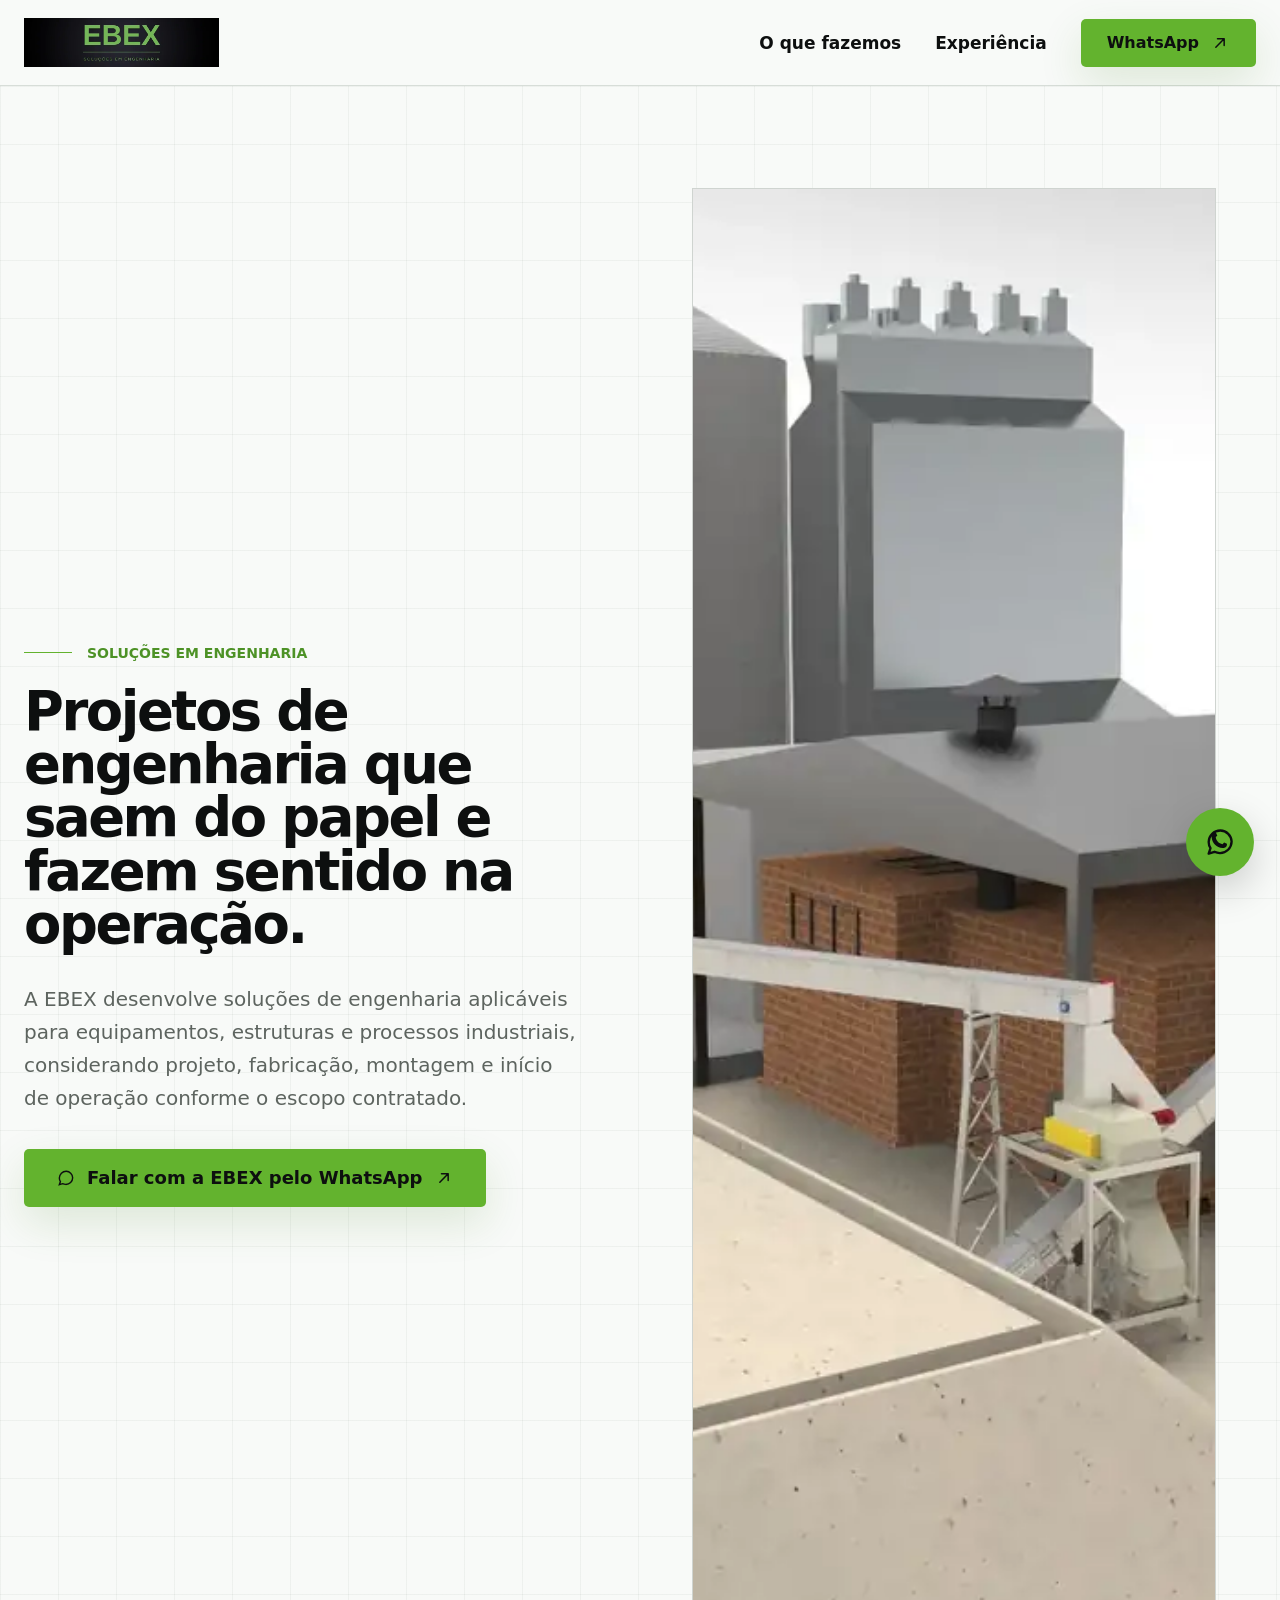
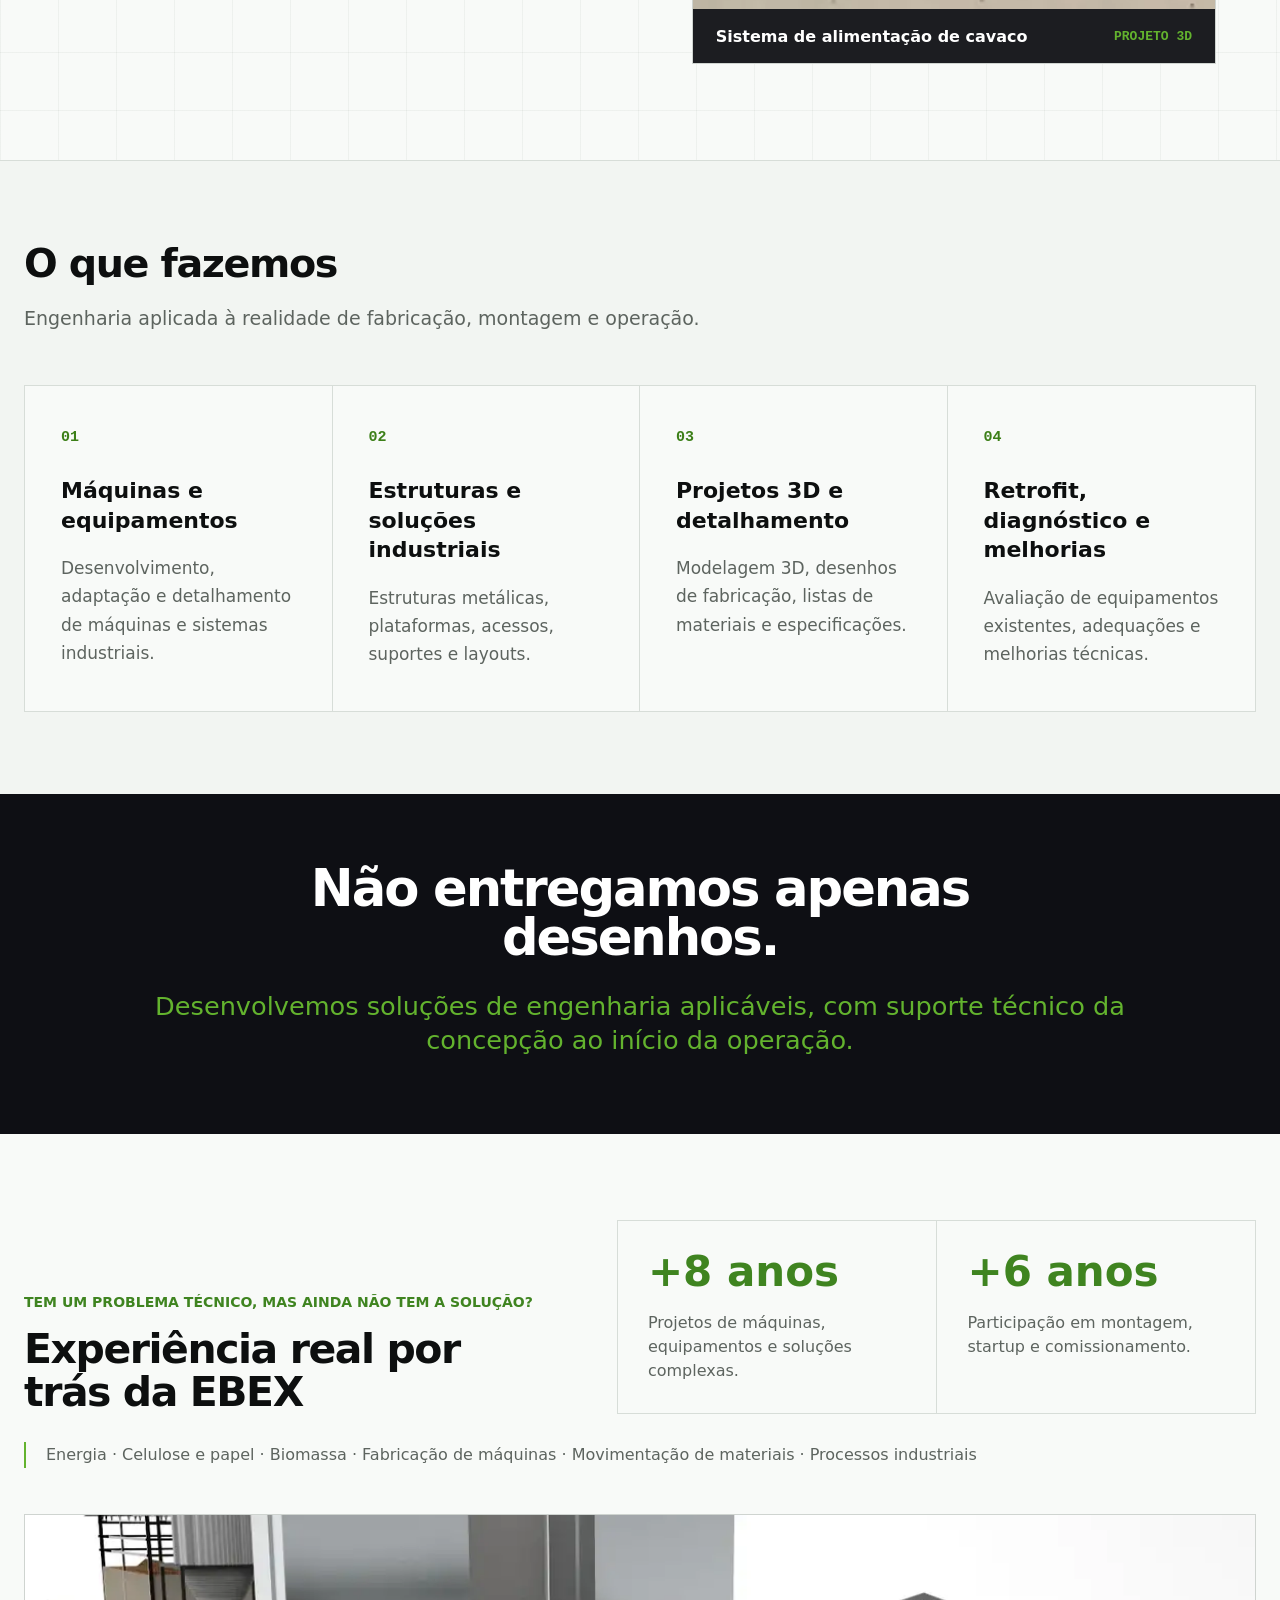
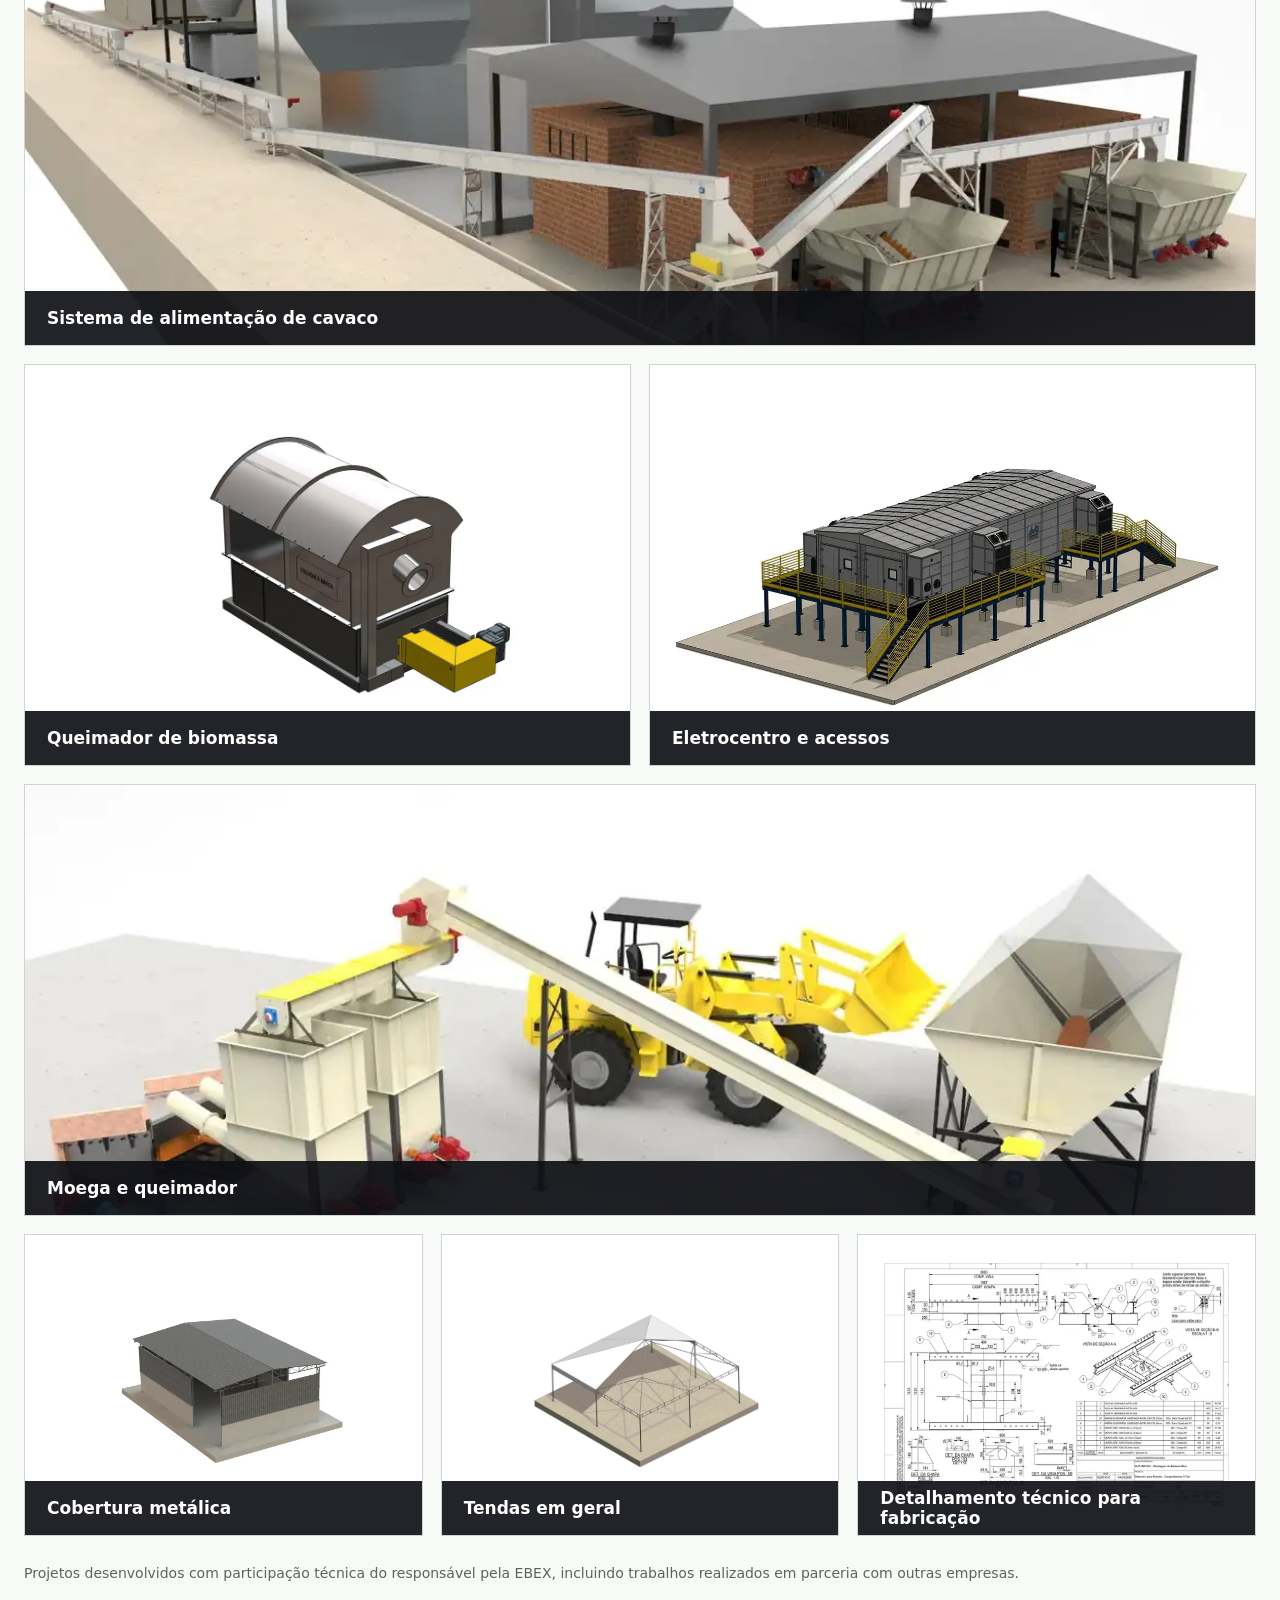
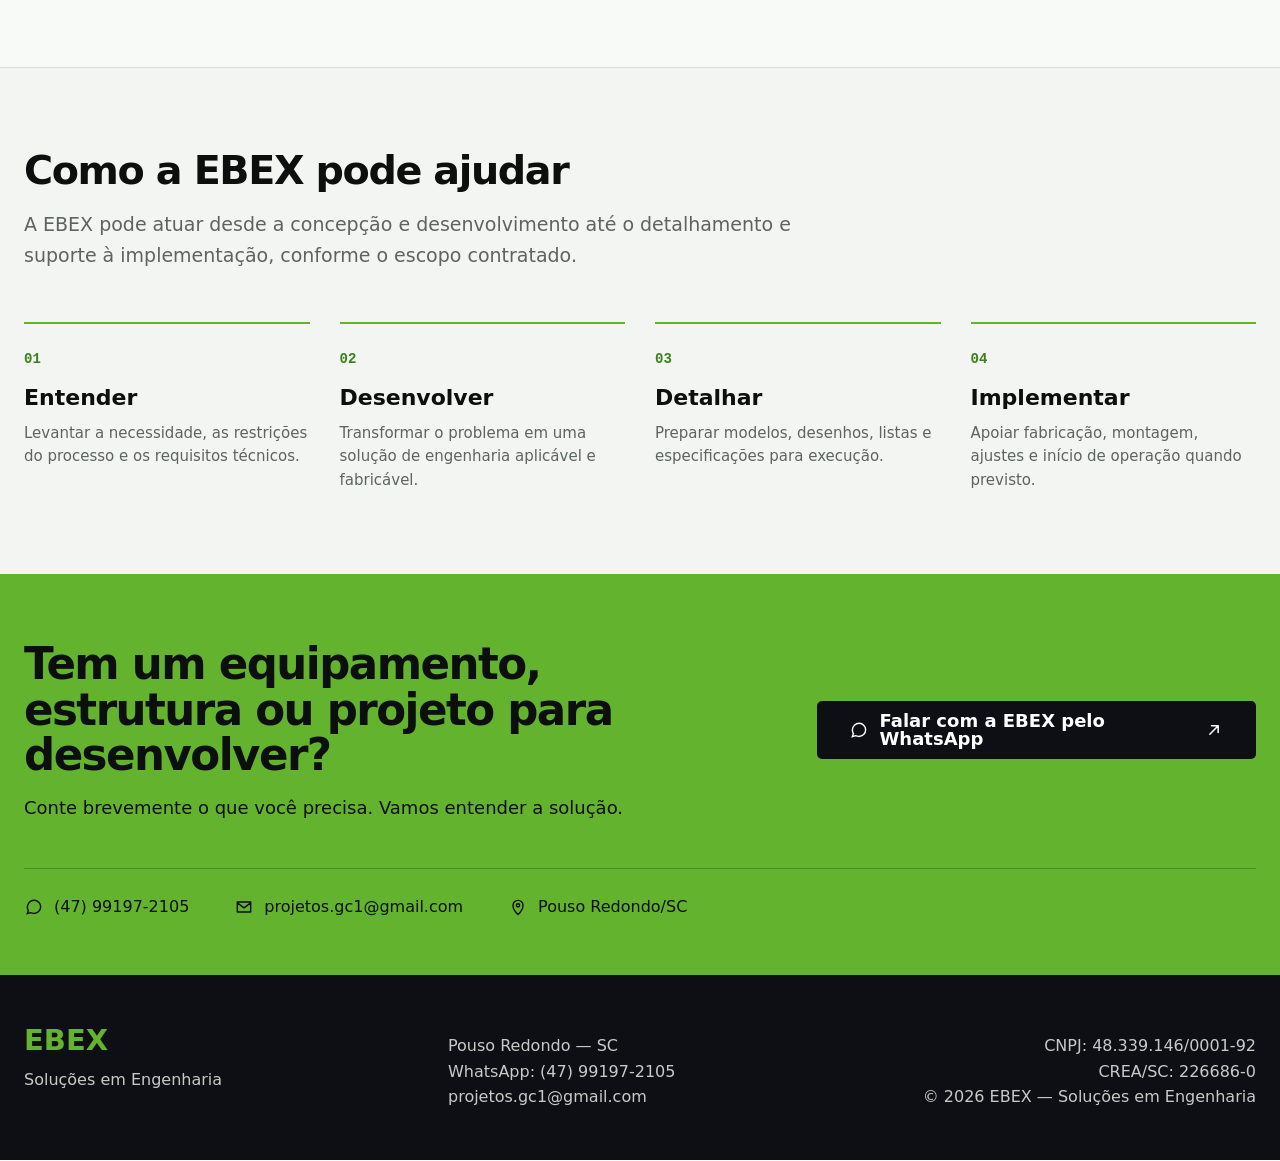
==== index.html @ ca5688e6 "Add files via upload" ====
<!doctype html>
<html lang="pt-BR">
<head>
  <meta charset="utf-8">
  <meta name="viewport" content="width=device-width, initial-scale=1">
  <title>EBEX | Projetos de Máquinas, Equipamentos e Estruturas</title>
  <meta name="description" content="A EBEX desenvolve soluções de engenharia para máquinas, equipamentos, estruturas metálicas, detalhamento técnico, retrofit e processos industriais.">
  <meta name="robots" content="index, follow">
  <meta name="theme-color" content="#63b32e">
  <meta property="og:type" content="website">
  <meta property="og:title" content="EBEX | Soluções em Engenharia">
  <meta property="og:description" content="Projetos de engenharia que saem do papel e fazem sentido na operação.">
  <meta property="og:image" content="https://eusougustavocampos.github.io/ebex-site/[data-uri]">
  <meta property="og:url" content="https://eusougustavocampos.github.io/ebex-site/">
  <link rel="canonical" href="https://eusougustavocampos.github.io/ebex-site/">
  <meta property="og:locale" content="pt_BR">
  <meta name="twitter:card" content="summary_large_image">
  <link rel="icon" href="[data-uri]" type="image/svg+xml">
  <style>
:root {
  --green: #63b32e;
  --green-strong: #54a91f;
  --green-dark: #3c7f18;
  --ink: #0d0f0f;
  --dark: #0e0f14;
  --paper: #f8faf8;
  --paper-2: #f2f5f2;
  --muted: #5d645f;
  --line: #d7ddd8;
  --max: 1530px;
  --shadow: 0 16px 44px rgba(55, 122, 22, .14);
}

* { box-sizing: border-box; }
html { scroll-behavior: smooth; }
body {
  margin: 0;
  color: var(--ink);
  background: var(--paper);
  font-family: Inter, ui-sans-serif, system-ui, -apple-system, BlinkMacSystemFont, "Segoe UI", Arial, sans-serif;
  -webkit-font-smoothing: antialiased;
  text-rendering: optimizeLegibility;
}
img { display:block; max-width:100%; }
a { color: inherit; text-decoration: none; }
button, a { -webkit-tap-highlight-color: transparent; }
.container { width: min(calc(100% - 48px), var(--max)); margin-inline: auto; }

.site-header {
  height: 86px;
  display:flex;
  align-items:center;
  border-bottom:1px solid var(--line);
  background:rgba(248,250,248,.96);
}
.header-inner { display:flex; align-items:center; justify-content:space-between; gap:36px; }
.brand { width:195px; flex:0 0 auto; }
.brand img { width:195px; height:auto; }
.header-actions { display:flex; align-items:center; gap:34px; }
.nav { display:flex; align-items:center; gap:34px; font-size:17px; font-weight:600; }
.nav a { transition:color .18s ease; }
.nav a:hover { color:var(--green-dark); }

.btn {
  min-height:48px;
  display:inline-flex;
  align-items:center;
  justify-content:center;
  gap:11px;
  padding:0 25px;
  border:1px solid transparent;
  border-radius:5px;
  font-size:16px;
  font-weight:650;
  line-height:1;
  transition:transform .18s ease, box-shadow .18s ease, background .18s ease;
}
.btn:hover { transform:translateY(-1px); }
.btn-green { background:var(--green); box-shadow:var(--shadow); }
.btn-green:hover { background:var(--green-strong); }
.btn-dark { background:var(--dark); color:#fff; }
.btn-dark:hover { background:#17191f; }
.btn-lg { min-height:58px; padding-inline:31px; font-size:18px; }
.icon { width:20px; height:20px; flex:0 0 auto; }

.hero {
  position:relative;
  overflow:hidden;
  padding:86px 0 80px;
  border-bottom:1px solid var(--line);
  background-color:#f8faf8;
  background-image:
    linear-gradient(to right, rgba(18,45,21,.045) 1px, transparent 1px),
    linear-gradient(to bottom, rgba(18,45,21,.045) 1px, transparent 1px);
  background-size:58px 58px;
}
.hero-grid { display:grid; grid-template-columns:minmax(0,.96fr) minmax(500px,1.04fr); gap:70px; align-items:center; }
.eyebrow { display:flex; align-items:center; gap:15px; margin:0 0 24px; color:#4d9226; font-size:14px; font-weight:800; text-transform:uppercase; }
.eyebrow::before { content:""; width:48px; height:1px; background:var(--green); }
.hero h1 { margin:0; max-width:720px; font-size:clamp(48px,4.25vw,70px); line-height:.98; letter-spacing:-.045em; }
.hero-copy { max-width:720px; margin:32px 0 34px; color:var(--muted); font-size:20px; line-height:1.65; }
.hero-media { border:1px solid #cfd4d0; background:#fff; }
.hero-media img { width:100%; aspect-ratio:1.34/1; object-fit:cover; object-position:center; }
.media-caption { display:flex; justify-content:space-between; align-items:center; gap:20px; min-height:54px; padding:0 23px; background:rgba(14,15,20,.94); color:#fff; font-weight:700; }
.media-caption span:last-child { color:var(--green); font-size:13px; font-family:ui-monospace, SFMono-Regular, Menlo, monospace; text-transform:uppercase; }

.section { padding:82px 0; }
.section-head { margin-bottom:52px; }
.section-head h2 { margin:0 0 18px; font-size:clamp(38px,3.1vw,54px); letter-spacing:-.035em; line-height:1.05; }
.section-head p { margin:0; color:var(--muted); font-size:19px; line-height:1.6; }

.services { background:var(--paper-2); }
.service-grid { display:grid; grid-template-columns:repeat(4,1fr); border:1px solid var(--line); background:var(--paper); }
.service-card { min-height:300px; padding:43px 36px; border-right:1px solid var(--line); }
.service-card:last-child { border-right:0; }
.service-n { display:block; margin-bottom:30px; color:var(--green-dark); font:600 15px ui-monospace, SFMono-Regular, Menlo, monospace; }
.service-card h3 { margin:0 0 19px; font-size:22px; line-height:1.35; }
.service-card p { margin:0; color:var(--muted); font-size:17px; line-height:1.65; }

.statement { padding:70px 0 76px; background:var(--dark); text-align:center; color:#fff; }
.statement h2 { max-width:800px; margin:0 auto 26px; font-size:clamp(44px,4vw,66px); line-height:.96; letter-spacing:-.04em; }
.statement p { max-width:1100px; margin:0 auto; color:var(--green); font-size:clamp(22px,2vw,31px); line-height:1.35; }

.experience { padding-top:86px; }
.experience-top { display:grid; grid-template-columns:.9fr 1.1fr; gap:70px; align-items:end; margin-bottom:28px; }
.small-label { margin:0 0 18px; color:#3f8420; font-size:14px; font-weight:800; text-transform:uppercase; }
.experience h2 { max-width:620px; margin:0; font-size:clamp(40px,3.2vw,58px); line-height:1.05; letter-spacing:-.035em; }
.metrics { display:grid; grid-template-columns:1fr 1fr; border:1px solid var(--line); }
.metric { min-height:172px; padding:30px; }
.metric + .metric { border-left:1px solid var(--line); }
.metric strong { display:block; color:#3f8420; font-size:42px; line-height:1; margin-bottom:18px; }
.metric span { color:var(--muted); font-size:16px; line-height:1.5; }
.sectors { margin:28px 0 46px; padding-left:20px; border-left:2px solid var(--green); color:var(--muted); font-size:16px; line-height:1.65; }

.project-grid { display:grid; grid-template-columns:repeat(6,1fr); gap:18px; }
.project-card { position:relative; overflow:hidden; border:1px solid #cfd4d0; background:#fff; grid-column:span 3; }
.project-card.wide { grid-column:span 6; }
.project-card.third { grid-column:span 2; }
.project-card img { width:100%; height:400px; object-fit:cover; transition:transform .45s ease; }
.project-card.wide img { height:430px; }
.project-card.third img { height:300px; }
.project-card:hover img { transform:scale(1.015); }
.project-title { position:absolute; left:0; right:0; bottom:0; min-height:54px; display:flex; align-items:center; padding:0 22px; background:rgba(14,15,20,.91); color:#fff; font-size:17px; font-weight:700; }
.project-card.contain img { object-fit:contain; padding:26px; background:#fff; }
.project-note { margin:27px 0 0; color:var(--muted); font-size:14px; line-height:1.55; }

.process { border-top:1px solid var(--line); background:var(--paper-2); }
.process-intro { max-width:830px; }
.process-grid { display:grid; grid-template-columns:repeat(4,1fr); gap:30px; margin-top:48px; }
.process-step { padding-top:27px; border-top:2px solid var(--green); }
.process-step span { display:block; margin-bottom:18px; color:var(--green-dark); font:700 14px ui-monospace, SFMono-Regular, Menlo, monospace; }
.process-step h3 { margin:0 0 12px; font-size:22px; }
.process-step p { margin:0; color:var(--muted); font-size:15px; line-height:1.55; }

.cta { background:var(--green); padding:68px 0 58px; }
.cta-top { display:grid; grid-template-columns:1.25fr .75fr; gap:60px; align-items:center; }
.cta h2 { max-width:780px; margin:0 0 18px; font-size:clamp(40px,3.4vw,60px); line-height:1.05; letter-spacing:-.035em; }
.cta p { margin:0; font-size:18px; }
.cta-action { justify-self:end; }
.contact-strip { display:flex; flex-wrap:wrap; gap:28px 45px; margin-top:50px; padding-top:28px; border-top:1px solid rgba(12,13,15,.22); }
.contact-link { display:inline-flex; align-items:center; gap:10px; font-size:16px; }
.contact-link:hover { text-decoration:underline; text-underline-offset:4px; }

.footer { background:var(--dark); color:#fff; padding:48px 0 50px; }
.footer-grid { display:grid; grid-template-columns:1fr 1fr 1fr; gap:40px; align-items:start; }
.footer-brand { color:var(--green); font-size:29px; font-weight:800; }
.footer p { margin:10px 0 0; color:#c6cbc8; line-height:1.6; }
.footer-right { text-align:right; }
.footer a:hover { color:#fff; }

.floating-wa {
  position:fixed;
  right:26px;
  bottom:24px;
  z-index:50;
  width:68px;
  height:68px;
  display:flex;
  align-items:center;
  justify-content:center;
  border-radius:50%;
  background:var(--green);
  color:#0c0d0f;
  box-shadow:0 14px 38px rgba(0,0,0,.18);
  transition:transform .18s ease, background .18s ease;
}
.floating-wa:hover { transform:translateY(-3px) scale(1.02); background:#70c638; }
.floating-wa svg { width:34px; height:34px; }

@media (max-width: 1150px) {
  .hero-grid { grid-template-columns:1fr; gap:48px; }
  .hero-copy { max-width:820px; }
  .hero-media { max-width:900px; }
  .service-grid { grid-template-columns:1fr 1fr; }
  .service-card { border-bottom:1px solid var(--line); }
  .service-card:nth-child(2) { border-right:0; }
  .service-card:nth-child(3), .service-card:nth-child(4) { border-bottom:0; }
  .experience-top { grid-template-columns:1fr; }
  .metrics { max-width:800px; }
}

@media (max-width: 820px) {
  .container { width:min(calc(100% - 30px), var(--max)); }
  .site-header { height:74px; }
  .brand, .brand img { width:155px; }
  .nav { display:none; }
  .header-actions { gap:14px; }
  .header-actions .btn { min-height:43px; padding:0 16px; font-size:14px; }
  .hero { padding:58px 0 56px; background-size:42px 42px; }
  .hero h1 { font-size:clamp(42px,12vw,60px); }
  .hero-copy { margin-top:24px; font-size:18px; }
  .btn-lg { width:100%; }
  .section { padding:62px 0; }
  .service-grid { grid-template-columns:1fr; }
  .service-card { min-height:auto; border-right:0; border-bottom:1px solid var(--line) !important; }
  .service-card:last-child { border-bottom:0 !important; }
  .statement { padding:58px 0 62px; }
  .experience-top { gap:36px; }
  .metrics { grid-template-columns:1fr; }
  .metric + .metric { border-left:0; border-top:1px solid var(--line); }
  .project-grid { grid-template-columns:1fr; gap:14px; }
  .project-card, .project-card.wide, .project-card.third { grid-column:auto; }
  .project-card img, .project-card.wide img, .project-card.third img { height:auto; max-height:420px; aspect-ratio:16/10; }
  .project-card.contain img { max-height:360px; }
  .process-grid { grid-template-columns:1fr 1fr; }
  .cta-top { grid-template-columns:1fr; gap:34px; }
  .cta-action { justify-self:stretch; }
  .cta-action .btn { width:100%; }
  .contact-strip { gap:18px 28px; }
  .footer-grid { grid-template-columns:1fr; gap:26px; }
  .footer-right { text-align:left; }
  .floating-wa { right:18px; bottom:18px; width:60px; height:60px; }
}

@media (max-width: 520px) {
  .header-actions .btn span { display:none; }
  .header-actions .btn { width:44px; padding:0; }
  .hero-media img { aspect-ratio:1.15/1; }
  .media-caption { padding-inline:15px; font-size:13px; }
  .media-caption span:last-child { display:none; }
  .section-head { margin-bottom:36px; }
  .process-grid { grid-template-columns:1fr; }
  .contact-strip { flex-direction:column; gap:15px; }
}

@media (prefers-reduced-motion: reduce) {
  html { scroll-behavior:auto; }
  *, *::before, *::after { transition:none !important; animation:none !important; }
}

</style>
</head>
<body>
  <header class="site-header">
    <div class="container header-inner">
      <a class="brand" href="#inicio" aria-label="EBEX - início">
        <img src="[data-uri]" alt="EBEX - Soluções em Engenharia" width="760" height="190">
      </a>
      <div class="header-actions">
        <nav class="nav" aria-label="Navegação principal">
          <a href="#servicos">O que fazemos</a>
          <a href="#experiencia">Experiência</a>
        </nav>
        <a class="btn btn-green" href="https://wa.me/5547991972105?text=Ol%C3%A1%2C%20vim%20pelo%20site%20da%20EBEX%20e%20gostaria%20de%20conversar%20sobre%20um%20projeto." target="_blank" rel="noopener" aria-label="Falar com a EBEX pelo WhatsApp">
          <span>WhatsApp</span>
          <svg class="icon" viewBox="0 0 24 24" fill="none" aria-hidden="true"><path d="M7 17 17 7M9 7h8v8" stroke="currentColor" stroke-width="1.8" stroke-linecap="round" stroke-linejoin="round"/></svg>
        </a>
      </div>
    </div>
  </header>

  <main>
    <section class="hero" id="inicio">
      <div class="container hero-grid">
        <div>
          <p class="eyebrow">Soluções em engenharia</p>
          <h1>Projetos de engenharia que saem do papel e fazem sentido na operação.</h1>
          <p class="hero-copy">A EBEX desenvolve soluções de engenharia aplicáveis para equipamentos, estruturas e processos industriais, considerando projeto, fabricação, montagem e início de operação conforme o escopo contratado.</p>
          <a class="btn btn-green btn-lg" href="https://wa.me/5547991972105?text=Ol%C3%A1%2C%20vim%20pelo%20site%20da%20EBEX%20e%20gostaria%20de%20conversar%20sobre%20um%20projeto." target="_blank" rel="noopener">
            <svg class="icon" viewBox="0 0 24 24" fill="none" aria-hidden="true"><path d="M20 11.6a8.2 8.2 0 0 1-8.3 8.1 9 9 0 0 1-3.8-.9L4 20l1.3-3.7A7.9 7.9 0 0 1 4 12a8.2 8.2 0 0 1 8.3-8.1A8.1 8.1 0 0 1 20 11.6Z" stroke="currentColor" stroke-width="1.7"/></svg>
            Falar com a EBEX pelo WhatsApp
            <svg class="icon" viewBox="0 0 24 24" fill="none" aria-hidden="true"><path d="M7 17 17 7M9 7h8v8" stroke="currentColor" stroke-width="1.8" stroke-linecap="round" stroke-linejoin="round"/></svg>
          </a>
        </div>
        <figure class="hero-media">
          <img src="[data-uri]" alt="Projeto 3D de sistema industrial de alimentação de cavaco" width="2200" height="1420" fetchpriority="high">
          <figcaption class="media-caption"><span>Sistema de alimentação de cavaco</span><span>Projeto 3D</span></figcaption>
        </figure>
      </div>
    </section>

    <section class="section services" id="servicos">
      <div class="container">
        <header class="section-head">
          <h2>O que fazemos</h2>
          <p>Engenharia aplicada à realidade de fabricação, montagem e operação.</p>
        </header>
        <div class="service-grid">
          <article class="service-card"><span class="service-n">01</span><h3>Máquinas e equipamentos</h3><p>Desenvolvimento, adaptação e detalhamento de máquinas e sistemas industriais.</p></article>
          <article class="service-card"><span class="service-n">02</span><h3>Estruturas e soluções industriais</h3><p>Estruturas metálicas, plataformas, acessos, suportes e layouts.</p></article>
          <article class="service-card"><span class="service-n">03</span><h3>Projetos 3D e detalhamento</h3><p>Modelagem 3D, desenhos de fabricação, listas de materiais e especificações.</p></article>
          <article class="service-card"><span class="service-n">04</span><h3>Retrofit, diagnóstico e melhorias</h3><p>Avaliação de equipamentos existentes, adequações e melhorias técnicas.</p></article>
        </div>
      </div>
    </section>

    <section class="statement" aria-label="Posicionamento EBEX">
      <div class="container">
        <h2>Não entregamos apenas desenhos.</h2>
        <p>Desenvolvemos soluções de engenharia aplicáveis, com suporte técnico da concepção ao início da operação.</p>
      </div>
    </section>

    <section class="section experience" id="experiencia">
      <div class="container">
        <div class="experience-top">
          <div>
            <p class="small-label">Tem um problema técnico, mas ainda não tem a solução?</p>
            <h2>Experiência real por trás da EBEX</h2>
          </div>
          <div class="metrics" aria-label="Experiência profissional">
            <div class="metric"><strong>+8 anos</strong><span>Projetos de máquinas, equipamentos e soluções complexas.</span></div>
            <div class="metric"><strong>+6 anos</strong><span>Participação em montagem, startup e comissionamento.</span></div>
          </div>
        </div>
        <p class="sectors">Energia · Celulose e papel · Biomassa · Fabricação de máquinas · Movimentação de materiais · Processos industriais</p>

        <div class="project-grid" aria-label="Projetos e experiência">
          <article class="project-card wide">
            <img src="[data-uri]" alt="Sistema de alimentação de cavaco em ambiente industrial" width="2200" height="1420" loading="lazy">
            <div class="project-title">Sistema de alimentação de cavaco</div>
          </article>

          <article class="project-card contain">
            <img src="[data-uri]" alt="Projeto 3D de queimador de biomassa" width="1800" height="1064" loading="lazy">
            <div class="project-title">Queimador de biomassa</div>
          </article>

          <article class="project-card contain">
            <img src="[data-uri]" alt="Projeto 3D de eletrocentro e acessos metálicos" width="2000" height="1182" loading="lazy">
            <div class="project-title">Eletrocentro e acessos</div>
          </article>

          <article class="project-card wide">
            <img src="[data-uri]" alt="Projeto industrial de moega e queimador" width="1280" height="960" loading="lazy">
            <div class="project-title">Moega e queimador</div>
          </article>

          <article class="project-card third contain">
            <img src="[data-uri]" alt="Projeto 3D de cobertura metálica" width="1600" height="900" loading="lazy">
            <div class="project-title">Cobertura metálica</div>
          </article>

          <article class="project-card third contain">
            <img src="[data-uri]" alt="Projeto 3D de tenda tubular piramidal" width="1600" height="1485" loading="lazy">
            <div class="project-title">Tendas em geral</div>
          </article>

          <article class="project-card third contain">
            <img src="[data-uri]" alt="Desenho técnico para fabricação" width="1800" height="1273" loading="lazy">
            <div class="project-title">Detalhamento técnico para fabricação</div>
          </article>
        </div>
        <p class="project-note">Projetos desenvolvidos com participação técnica do responsável pela EBEX, incluindo trabalhos realizados em parceria com outras empresas.</p>
      </div>
    </section>

    <section class="section process" id="processo">
      <div class="container">
        <header class="section-head process-intro">
          <h2>Como a EBEX pode ajudar</h2>
          <p>A EBEX pode atuar desde a concepção e desenvolvimento até o detalhamento e suporte à implementação, conforme o escopo contratado.</p>
        </header>
        <div class="process-grid">
          <article class="process-step"><span>01</span><h3>Entender</h3><p>Levantar a necessidade, as restrições do processo e os requisitos técnicos.</p></article>
          <article class="process-step"><span>02</span><h3>Desenvolver</h3><p>Transformar o problema em uma solução de engenharia aplicável e fabricável.</p></article>
          <article class="process-step"><span>03</span><h3>Detalhar</h3><p>Preparar modelos, desenhos, listas e especificações para execução.</p></article>
          <article class="process-step"><span>04</span><h3>Implementar</h3><p>Apoiar fabricação, montagem, ajustes e início de operação quando previsto.</p></article>
        </div>
      </div>
    </section>

    <section class="cta" id="contato">
      <div class="container">
        <div class="cta-top">
          <div>
            <h2>Tem um equipamento, estrutura ou projeto para desenvolver?</h2>
            <p>Conte brevemente o que você precisa. Vamos entender a solução.</p>
          </div>
          <div class="cta-action">
            <a class="btn btn-dark btn-lg" href="https://wa.me/5547991972105?text=Ol%C3%A1%2C%20vim%20pelo%20site%20da%20EBEX%20e%20gostaria%20de%20conversar%20sobre%20um%20projeto." target="_blank" rel="noopener">
              <svg class="icon" viewBox="0 0 24 24" fill="none" aria-hidden="true"><path d="M20 11.6a8.2 8.2 0 0 1-8.3 8.1 9 9 0 0 1-3.8-.9L4 20l1.3-3.7A7.9 7.9 0 0 1 4 12a8.2 8.2 0 0 1 8.3-8.1A8.1 8.1 0 0 1 20 11.6Z" stroke="currentColor" stroke-width="1.7"/></svg>
              Falar com a EBEX pelo WhatsApp
              <svg class="icon" viewBox="0 0 24 24" fill="none" aria-hidden="true"><path d="M7 17 17 7M9 7h8v8" stroke="currentColor" stroke-width="1.8" stroke-linecap="round" stroke-linejoin="round"/></svg>
            </a>
          </div>
        </div>
        <div class="contact-strip">
          <a class="contact-link" href="https://wa.me/5547991972105" target="_blank" rel="noopener" aria-label="WhatsApp da EBEX">
            <svg class="icon" viewBox="0 0 24 24" fill="none" aria-hidden="true"><path d="M20 11.6a8.2 8.2 0 0 1-8.3 8.1 9 9 0 0 1-3.8-.9L4 20l1.3-3.7A7.9 7.9 0 0 1 4 12a8.2 8.2 0 0 1 8.3-8.1A8.1 8.1 0 0 1 20 11.6Z" stroke="currentColor" stroke-width="1.7"/></svg>
            (47) 99197-2105
          </a>
          <a class="contact-link" href="mailto:projetos.gc1@gmail.com">
            <svg class="icon" viewBox="0 0 24 24" fill="none" aria-hidden="true"><path d="M4 6h16v12H4zM4 7l8 6 8-6" stroke="currentColor" stroke-width="1.7" stroke-linejoin="round"/></svg>
            projetos.gc1@gmail.com
          </a>
          <span class="contact-link">
            <svg class="icon" viewBox="0 0 24 24" fill="none" aria-hidden="true"><path d="M12 21s6-5.1 6-11a6 6 0 1 0-12 0c0 5.9 6 11 6 11Z" stroke="currentColor" stroke-width="1.7"/><circle cx="12" cy="10" r="2" stroke="currentColor" stroke-width="1.7"/></svg>
            Pouso Redondo/SC
          </span>
        </div>
      </div>
    </section>
  </main>

  <footer class="footer">
    <div class="container footer-grid">
      <div><div class="footer-brand">EBEX</div><p>Soluções em Engenharia</p></div>
      <div><p>Pouso Redondo — SC<br><a href="https://wa.me/5547991972105" target="_blank" rel="noopener">WhatsApp: (47) 99197-2105</a><br><a href="mailto:projetos.gc1@gmail.com">projetos.gc1@gmail.com</a></p></div>
      <div class="footer-right"><p>CNPJ: 48.339.146/0001-92<br>CREA/SC: 226686-0<br>© <span data-year>2026</span> EBEX — Soluções em Engenharia</p></div>
    </div>
  </footer>

  <a class="floating-wa" href="https://wa.me/5547991972105?text=Ol%C3%A1%2C%20vim%20pelo%20site%20da%20EBEX%20e%20gostaria%20de%20conversar%20sobre%20um%20projeto." target="_blank" rel="noopener" aria-label="Falar com a EBEX pelo WhatsApp">
    <svg viewBox="0 0 24 24" fill="none" aria-hidden="true"><path d="M20.2 11.7a8.2 8.2 0 0 1-8.3 8.1 9 9 0 0 1-3.8-.9L4 20.2l1.3-3.8A8 8 0 0 1 4 12a8.2 8.2 0 0 1 8.3-8.1 8.1 8.1 0 0 1 7.9 7.8Z" stroke="currentColor" stroke-width="1.65" stroke-linecap="round" stroke-linejoin="round"/><path d="M9 8.4c.3 2.7 2.2 4.6 4.8 5.1l1.1-1.2 2 .9c.2 2.1-1.4 3.2-3.1 3.1-4.2-.4-7.3-3.4-7.7-7.7-.1-1.7 1-3.3 3.1-3.1l.9 2-1.1.9Z" fill="currentColor"/></svg>
  </a>

  <script>
(() => {
  const year = document.querySelector('[data-year]');
  if (year) year.textContent = new Date().getFullYear();
})();

</script>
</body>
</html>
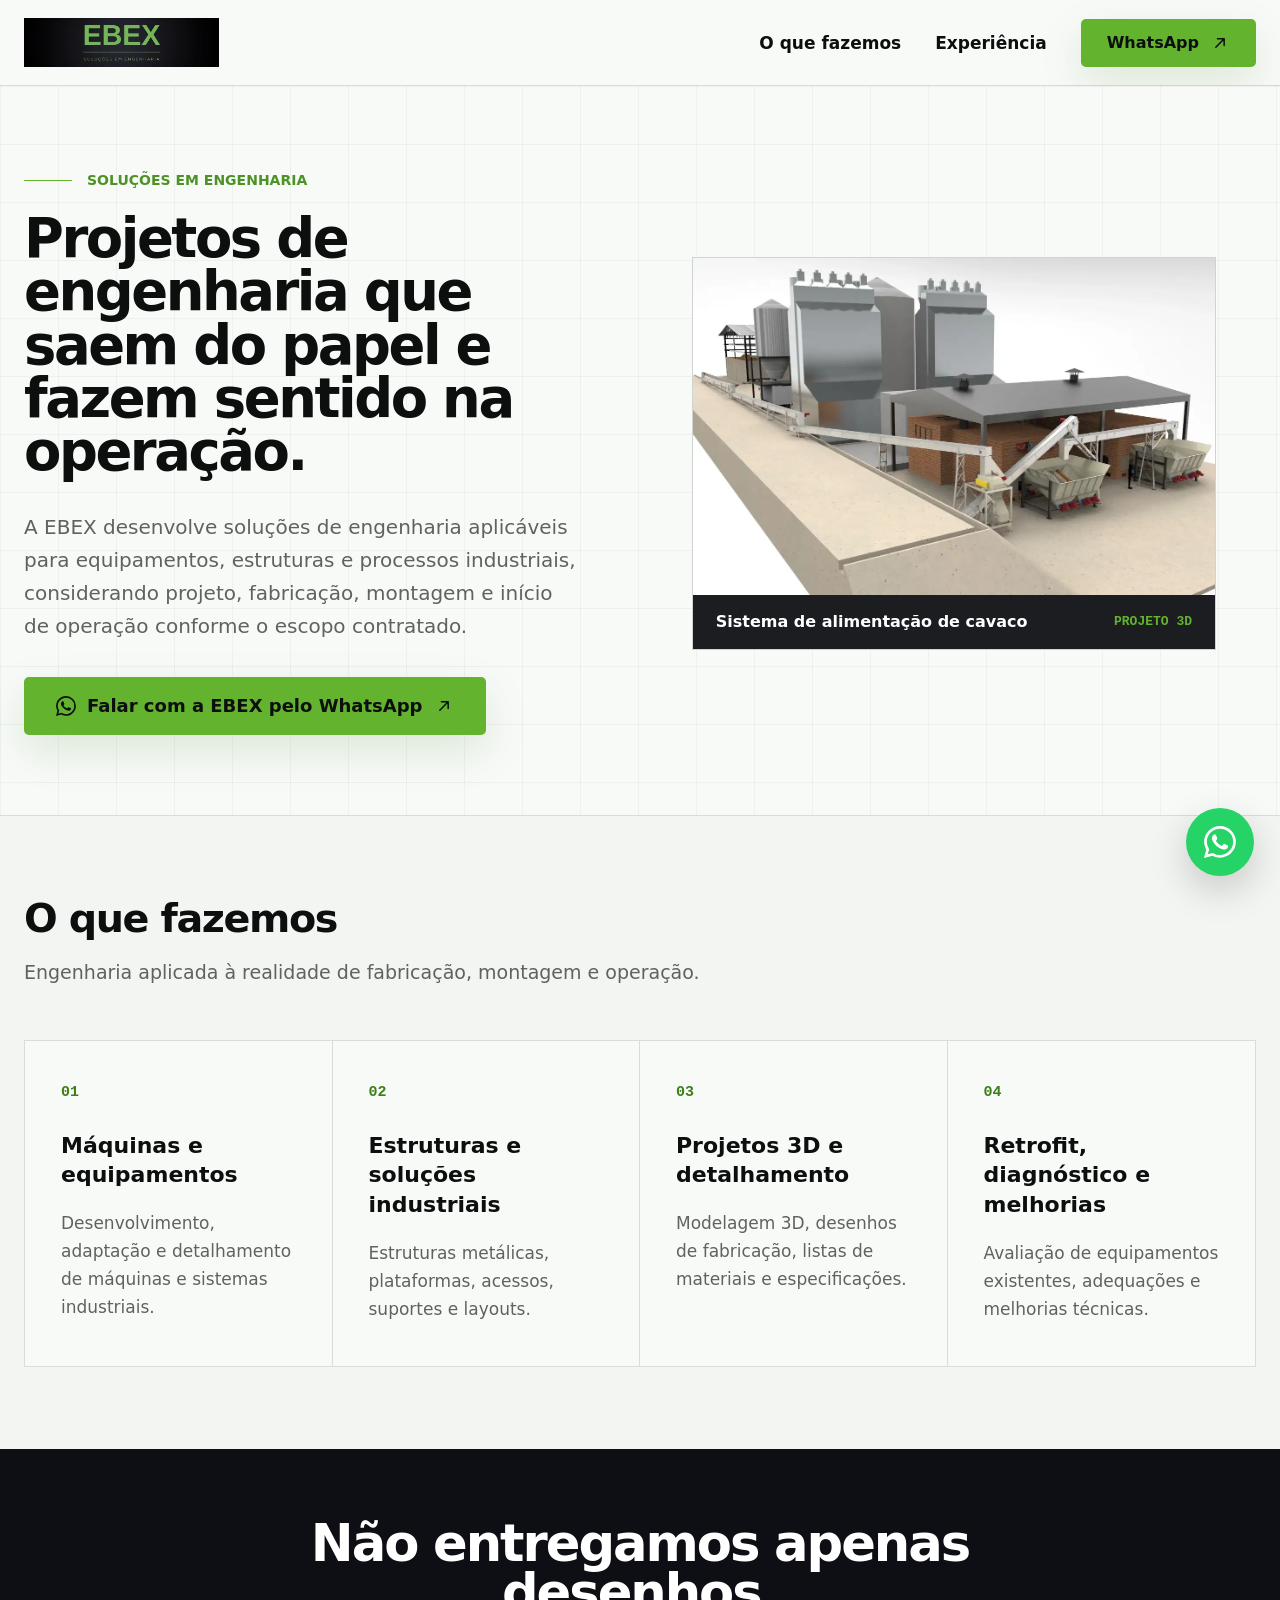
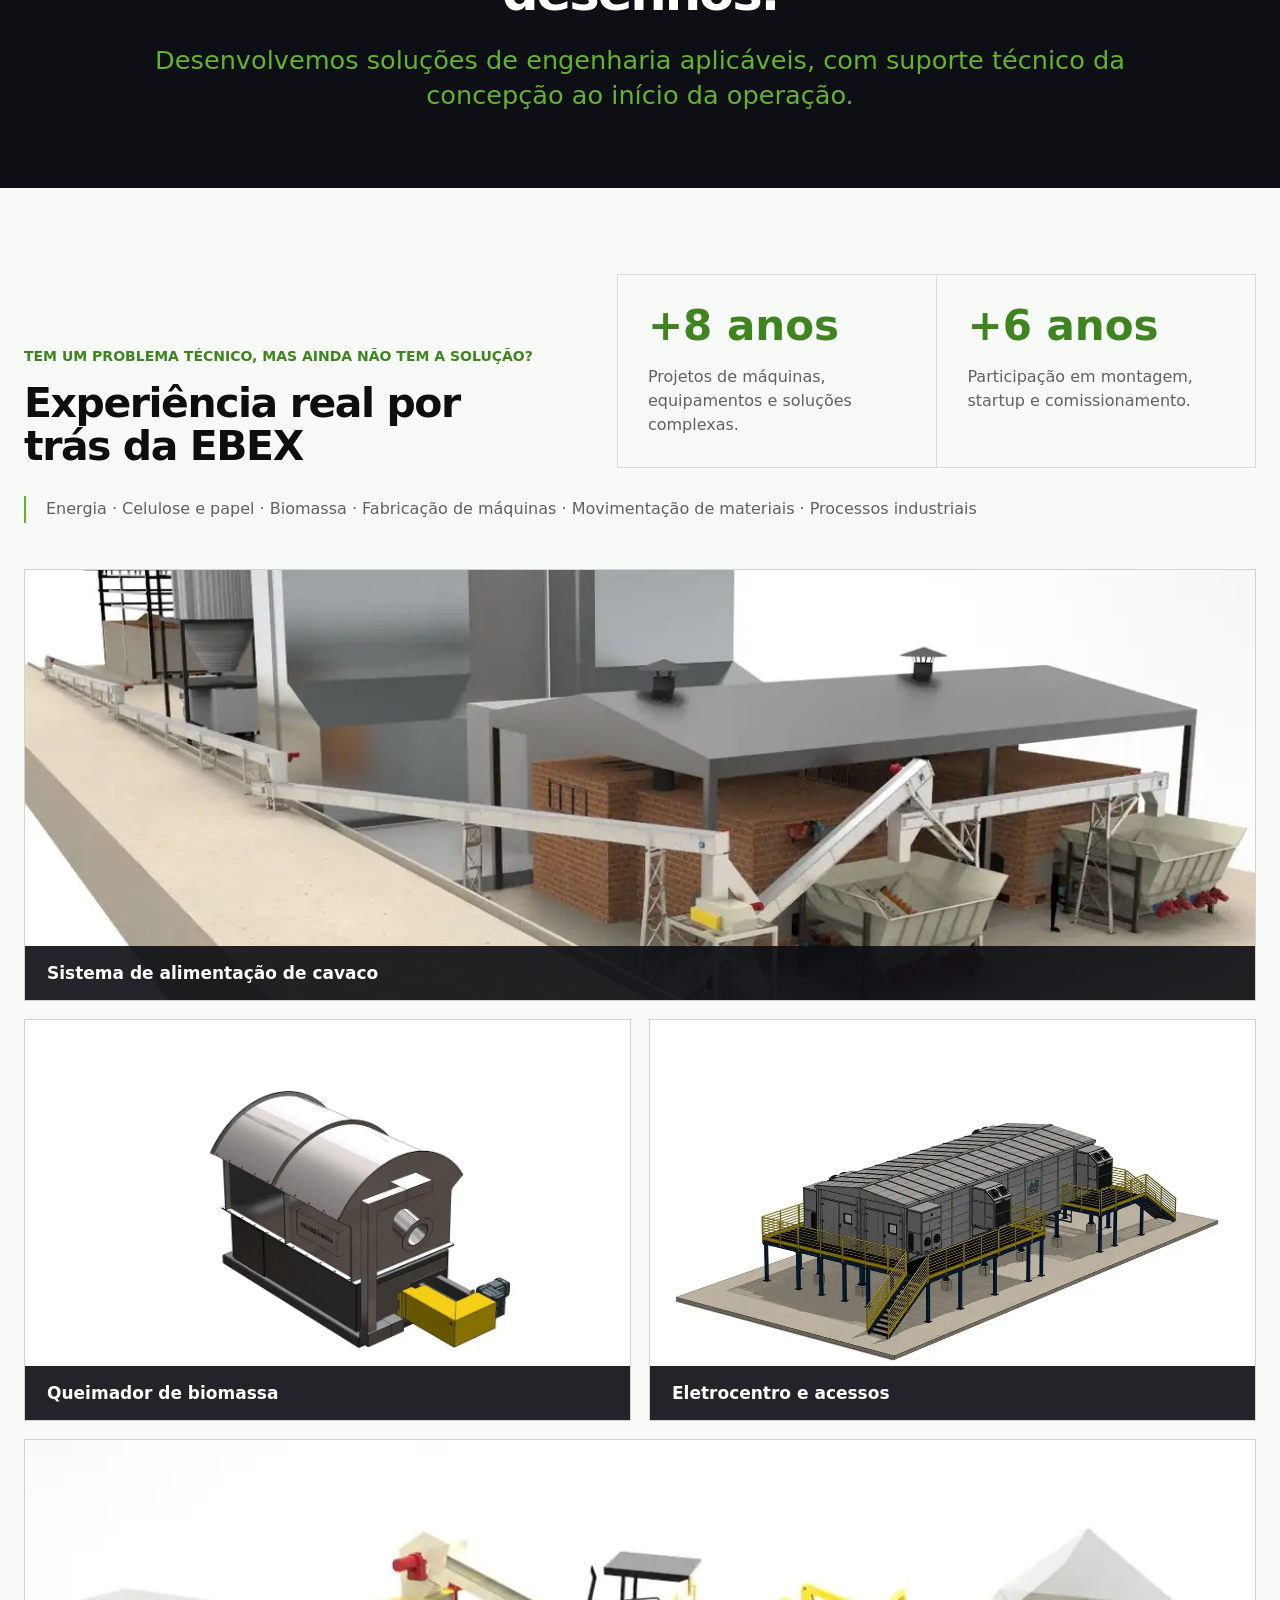
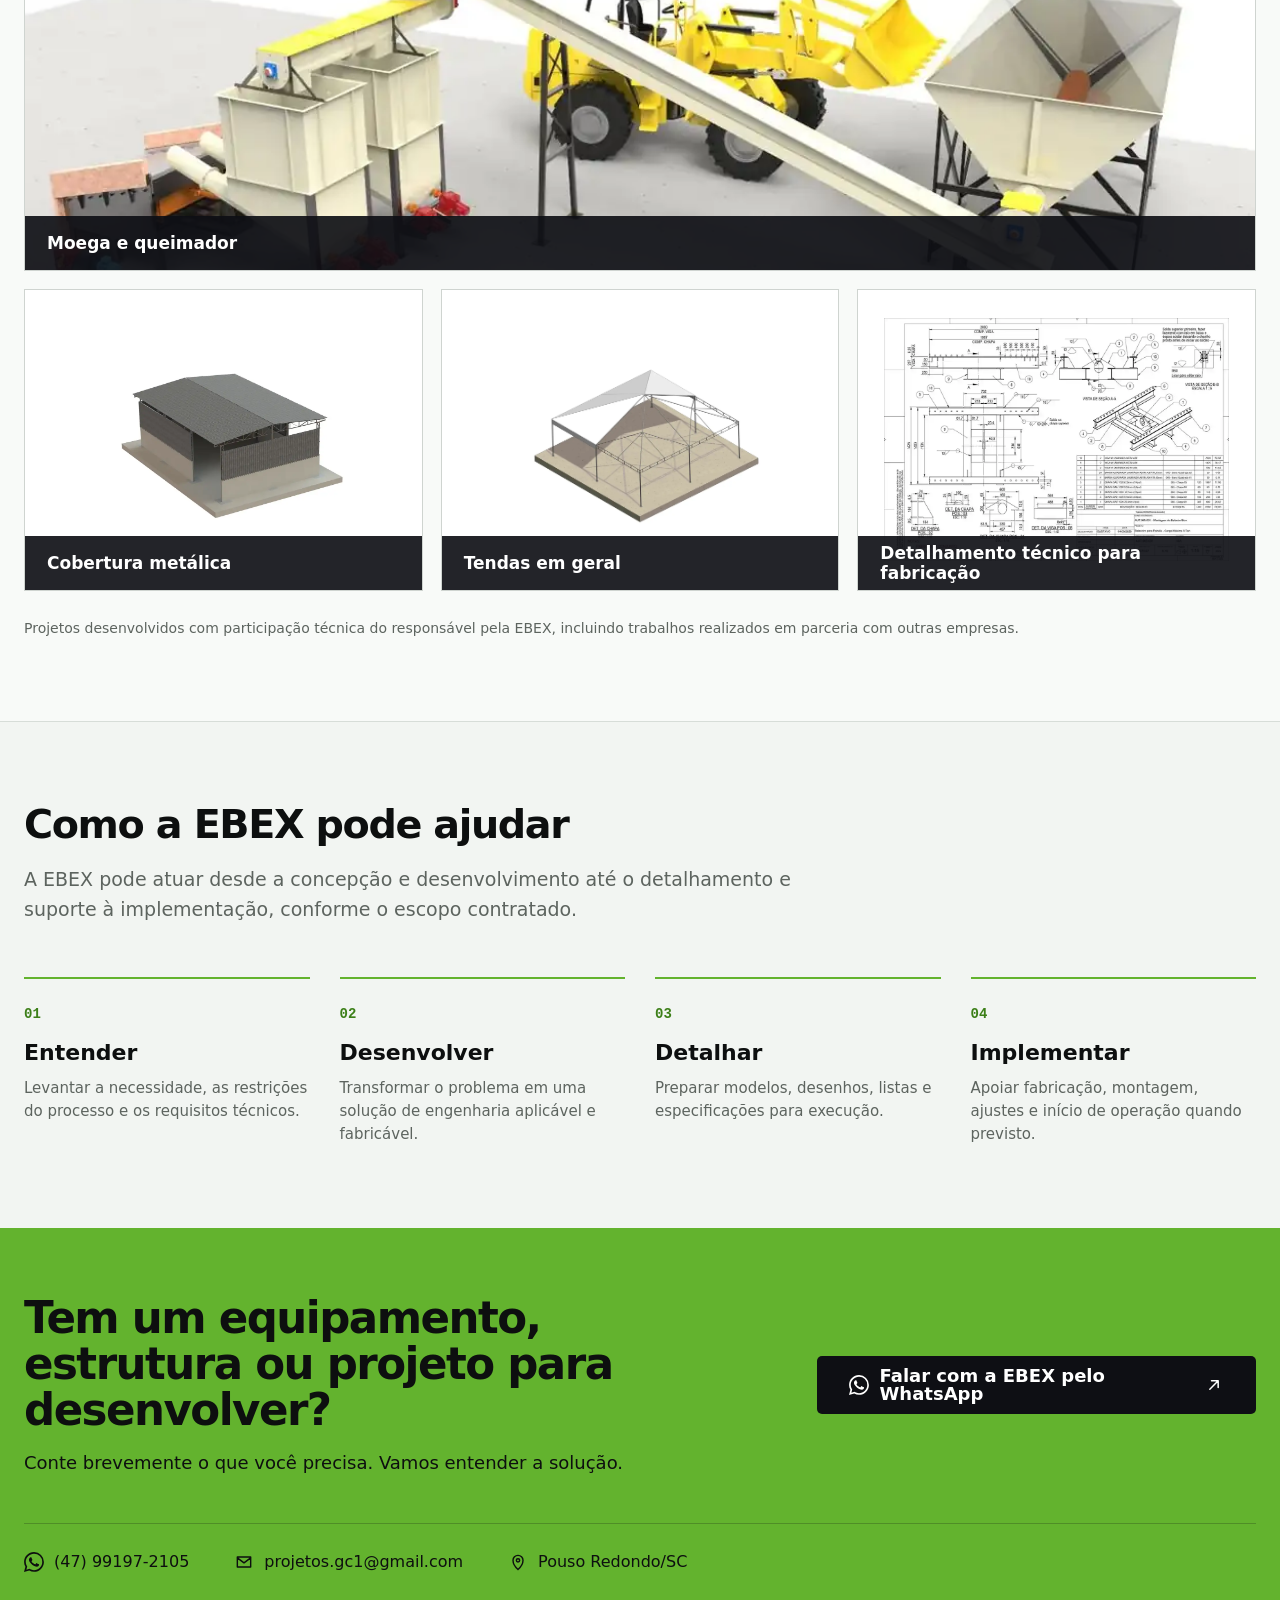
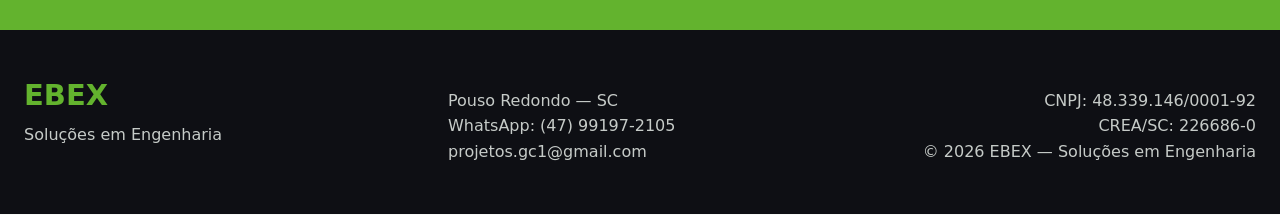
==== commit 8feef5a5: "Add files via upload" ====
--- a/index.html
+++ b/index.html
@@ -1,22 +1,23 @@
-<!doctype html>
+<!DOCTYPE html>
+
 <html lang="pt-BR">
 <head>
-  <meta charset="utf-8">
-  <meta name="viewport" content="width=device-width, initial-scale=1">
-  <title>EBEX | Projetos de Máquinas, Equipamentos e Estruturas</title>
-  <meta name="description" content="A EBEX desenvolve soluções de engenharia para máquinas, equipamentos, estruturas metálicas, detalhamento técnico, retrofit e processos industriais.">
-  <meta name="robots" content="index, follow">
-  <meta name="theme-color" content="#63b32e">
-  <meta property="og:type" content="website">
-  <meta property="og:title" content="EBEX | Soluções em Engenharia">
-  <meta property="og:description" content="Projetos de engenharia que saem do papel e fazem sentido na operação.">
-  <meta property="og:image" content="https://eusougustavocampos.github.io/ebex-site/[data-uri]">
-  <meta property="og:url" content="https://eusougustavocampos.github.io/ebex-site/">
-  <link rel="canonical" href="https://eusougustavocampos.github.io/ebex-site/">
-  <meta property="og:locale" content="pt_BR">
-  <meta name="twitter:card" content="summary_large_image">
-  <link rel="icon" href="[data-uri]" type="image/svg+xml">
-  <style>
+<meta charset="utf-8"/>
+<meta content="width=device-width, initial-scale=1" name="viewport"/>
+<title>EBEX | Projetos de Máquinas, Equipamentos e Estruturas</title>
+<meta content="A EBEX desenvolve soluções de engenharia para máquinas, equipamentos, estruturas metálicas, detalhamento técnico, retrofit e processos industriais." name="description"/>
+<meta content="index, follow" name="robots"/>
+<meta content="#63b32e" name="theme-color"/>
+<meta content="website" property="og:type"/>
+<meta content="EBEX | Soluções em Engenharia" property="og:title"/>
+<meta content="Projetos de engenharia que saem do papel e fazem sentido na operação." property="og:description"/>
+<meta content="https://eusougustavocampos.github.io/ebex-site/[data-uri]" property="og:image"/>
+<meta content="https://eusougustavocampos.github.io/ebex-site/" property="og:url"/>
+<link href="https://eusougustavocampos.github.io/ebex-site/" rel="canonical"/>
+<meta content="pt_BR" property="og:locale"/>
+<meta content="summary_large_image" name="twitter:card"/>
+<link href="[data-uri]" rel="icon" type="image/svg+xml"/>
+<style>
 :root {
   --green: #63b32e;
   --green-strong: #54a91f;
@@ -100,7 +101,7 @@
 .hero h1 { margin:0; max-width:720px; font-size:clamp(48px,4.25vw,70px); line-height:.98; letter-spacing:-.045em; }
 .hero-copy { max-width:720px; margin:32px 0 34px; color:var(--muted); font-size:20px; line-height:1.65; }
 .hero-media { border:1px solid #cfd4d0; background:#fff; }
-.hero-media img { width:100%; aspect-ratio:1.34/1; object-fit:cover; object-position:center; }
+.hero-media img { display:block; width:100%; height:auto; aspect-ratio:auto; object-fit:contain; object-position:center; }
 .media-caption { display:flex; justify-content:space-between; align-items:center; gap:20px; min-height:54px; padding:0 23px; background:rgba(14,15,20,.94); color:#fff; font-weight:700; }
 .media-caption span:last-child { color:var(--green); font-size:13px; font-family:ui-monospace, SFMono-Regular, Menlo, monospace; text-transform:uppercase; }
 
@@ -179,13 +180,13 @@
   align-items:center;
   justify-content:center;
   border-radius:50%;
-  background:var(--green);
-  color:#0c0d0f;
+  background:#25d366;
+  color:#fff;
   box-shadow:0 14px 38px rgba(0,0,0,.18);
   transition:transform .18s ease, background .18s ease;
 }
-.floating-wa:hover { transform:translateY(-3px) scale(1.02); background:#70c638; }
-.floating-wa svg { width:34px; height:34px; }
+.floating-wa:hover { transform:translateY(-3px) scale(1.02); background:#20bd5a; }
+.floating-wa svg { width:32px; height:32px; display:block; }
 
 @media (max-width: 1150px) {
   .hero-grid { grid-template-columns:1fr; gap:48px; }
@@ -235,7 +236,6 @@
 @media (max-width: 520px) {
   .header-actions .btn span { display:none; }
   .header-actions .btn { width:44px; padding:0; }
-  .hero-media img { aspect-ratio:1.15/1; }
   .media-caption { padding-inline:15px; font-size:13px; }
   .media-caption span:last-child { display:none; }
   .section-head { margin-bottom:36px; }
@@ -251,181 +251,165 @@
 </style>
 </head>
 <body>
-  <header class="site-header">
-    <div class="container header-inner">
-      <a class="brand" href="#inicio" aria-label="EBEX - início">
-        <img src="[data-uri]" alt="EBEX - Soluções em Engenharia" width="760" height="190">
-      </a>
-      <div class="header-actions">
-        <nav class="nav" aria-label="Navegação principal">
-          <a href="#servicos">O que fazemos</a>
-          <a href="#experiencia">Experiência</a>
-        </nav>
-        <a class="btn btn-green" href="https://wa.me/5547991972105?text=Ol%C3%A1%2C%20vim%20pelo%20site%20da%20EBEX%20e%20gostaria%20de%20conversar%20sobre%20um%20projeto." target="_blank" rel="noopener" aria-label="Falar com a EBEX pelo WhatsApp">
-          <span>WhatsApp</span>
-          <svg class="icon" viewBox="0 0 24 24" fill="none" aria-hidden="true"><path d="M7 17 17 7M9 7h8v8" stroke="currentColor" stroke-width="1.8" stroke-linecap="round" stroke-linejoin="round"/></svg>
-        </a>
-      </div>
-    </div>
-  </header>
-
-  <main>
-    <section class="hero" id="inicio">
-      <div class="container hero-grid">
-        <div>
-          <p class="eyebrow">Soluções em engenharia</p>
-          <h1>Projetos de engenharia que saem do papel e fazem sentido na operação.</h1>
-          <p class="hero-copy">A EBEX desenvolve soluções de engenharia aplicáveis para equipamentos, estruturas e processos industriais, considerando projeto, fabricação, montagem e início de operação conforme o escopo contratado.</p>
-          <a class="btn btn-green btn-lg" href="https://wa.me/5547991972105?text=Ol%C3%A1%2C%20vim%20pelo%20site%20da%20EBEX%20e%20gostaria%20de%20conversar%20sobre%20um%20projeto." target="_blank" rel="noopener">
-            <svg class="icon" viewBox="0 0 24 24" fill="none" aria-hidden="true"><path d="M20 11.6a8.2 8.2 0 0 1-8.3 8.1 9 9 0 0 1-3.8-.9L4 20l1.3-3.7A7.9 7.9 0 0 1 4 12a8.2 8.2 0 0 1 8.3-8.1A8.1 8.1 0 0 1 20 11.6Z" stroke="currentColor" stroke-width="1.7"/></svg>
+<header class="site-header">
+<div class="container header-inner">
+<a aria-label="EBEX - início" class="brand" href="#inicio">
+<img alt="EBEX - Soluções em Engenharia" height="190" src="[data-uri]" width="760"/>
+</a>
+<div class="header-actions">
+<nav aria-label="Navegação principal" class="nav">
+<a href="#servicos">O que fazemos</a>
+<a href="#experiencia">Experiência</a>
+</nav>
+<a aria-label="Falar com a EBEX pelo WhatsApp" class="btn btn-green" href="https://wa.me/5547991972105?text=Ol%C3%A1%2C%20vim%20pelo%20site%20da%20EBEX%20e%20gostaria%20de%20conversar%20sobre%20um%20projeto." rel="noopener" target="_blank">
+<span>WhatsApp</span>
+<svg aria-hidden="true" class="icon" fill="none" viewbox="0 0 24 24"><path d="M7 17 17 7M9 7h8v8" stroke="currentColor" stroke-linecap="round" stroke-linejoin="round" stroke-width="1.8"></path></svg>
+</a>
+</div>
+</div>
+</header>
+<main>
+<section class="hero" id="inicio">
+<div class="container hero-grid">
+<div>
+<p class="eyebrow">Soluções em engenharia</p>
+<h1>Projetos de engenharia que saem do papel e fazem sentido na operação.</h1>
+<p class="hero-copy">A EBEX desenvolve soluções de engenharia aplicáveis para equipamentos, estruturas e processos industriais, considerando projeto, fabricação, montagem e início de operação conforme o escopo contratado.</p>
+<a class="btn btn-green btn-lg" href="https://wa.me/5547991972105?text=Ol%C3%A1%2C%20vim%20pelo%20site%20da%20EBEX%20e%20gostaria%20de%20conversar%20sobre%20um%20projeto." rel="noopener" target="_blank">
+<svg aria-hidden="true" class="icon" fill="currentColor" viewBox="0 0 16 16" viewbox="0 0 24 24"><path d="M13.601 2.326A7.85 7.85 0 0 0 7.994 0C3.627 0 .068 3.558.064 7.926c0 1.399.366 2.76 1.057 3.965L0 16l4.204-1.102a7.93 7.93 0 0 0 3.79.965h.004c4.368 0 7.926-3.558 7.93-7.93a7.9 7.9 0 0 0-2.327-5.607M7.994 14.521a6.6 6.6 0 0 1-3.356-.92l-.24-.144-2.494.654.666-2.433-.156-.25a6.56 6.56 0 0 1-1.007-3.505c0-3.633 2.957-6.59 6.594-6.59a6.55 6.55 0 0 1 4.66 1.931 6.56 6.56 0 0 1 1.928 4.66c-.004 3.639-2.961 6.597-6.595 6.597m3.615-4.934c-.197-.099-1.17-.578-1.353-.646-.182-.066-.315-.099-.445.099-.132.197-.511.646-.627.778-.116.132-.231.148-.429.05-.197-.1-.836-.308-1.591-.981-.588-.525-.985-1.173-1.1-1.371-.116-.198-.012-.305.087-.403.09-.09.198-.231.297-.347.1-.116.132-.198.198-.33.066-.132.033-.248-.017-.347-.05-.099-.445-1.073-.61-1.47-.16-.389-.323-.336-.445-.342l-.379-.007a.73.73 0 0 0-.528.248c-.182.198-.693.677-.693 1.654s.71 1.916.81 2.049c.099.132 1.397 2.132 3.383 2.992.473.203.842.324 1.13.415.475.151.907.13 1.248.079.38-.057 1.17-.479 1.336-.942.165-.462.165-.858.116-.942-.05-.083-.182-.132-.38-.23"></path></svg>
             Falar com a EBEX pelo WhatsApp
-            <svg class="icon" viewBox="0 0 24 24" fill="none" aria-hidden="true"><path d="M7 17 17 7M9 7h8v8" stroke="currentColor" stroke-width="1.8" stroke-linecap="round" stroke-linejoin="round"/></svg>
-          </a>
-        </div>
-        <figure class="hero-media">
-          <img src="[data-uri]" alt="Projeto 3D de sistema industrial de alimentação de cavaco" width="2200" height="1420" fetchpriority="high">
-          <figcaption class="media-caption"><span>Sistema de alimentação de cavaco</span><span>Projeto 3D</span></figcaption>
-        </figure>
-      </div>
-    </section>
-
-    <section class="section services" id="servicos">
-      <div class="container">
-        <header class="section-head">
-          <h2>O que fazemos</h2>
-          <p>Engenharia aplicada à realidade de fabricação, montagem e operação.</p>
-        </header>
-        <div class="service-grid">
-          <article class="service-card"><span class="service-n">01</span><h3>Máquinas e equipamentos</h3><p>Desenvolvimento, adaptação e detalhamento de máquinas e sistemas industriais.</p></article>
-          <article class="service-card"><span class="service-n">02</span><h3>Estruturas e soluções industriais</h3><p>Estruturas metálicas, plataformas, acessos, suportes e layouts.</p></article>
-          <article class="service-card"><span class="service-n">03</span><h3>Projetos 3D e detalhamento</h3><p>Modelagem 3D, desenhos de fabricação, listas de materiais e especificações.</p></article>
-          <article class="service-card"><span class="service-n">04</span><h3>Retrofit, diagnóstico e melhorias</h3><p>Avaliação de equipamentos existentes, adequações e melhorias técnicas.</p></article>
-        </div>
-      </div>
-    </section>
-
-    <section class="statement" aria-label="Posicionamento EBEX">
-      <div class="container">
-        <h2>Não entregamos apenas desenhos.</h2>
-        <p>Desenvolvemos soluções de engenharia aplicáveis, com suporte técnico da concepção ao início da operação.</p>
-      </div>
-    </section>
-
-    <section class="section experience" id="experiencia">
-      <div class="container">
-        <div class="experience-top">
-          <div>
-            <p class="small-label">Tem um problema técnico, mas ainda não tem a solução?</p>
-            <h2>Experiência real por trás da EBEX</h2>
-          </div>
-          <div class="metrics" aria-label="Experiência profissional">
-            <div class="metric"><strong>+8 anos</strong><span>Projetos de máquinas, equipamentos e soluções complexas.</span></div>
-            <div class="metric"><strong>+6 anos</strong><span>Participação em montagem, startup e comissionamento.</span></div>
-          </div>
-        </div>
-        <p class="sectors">Energia · Celulose e papel · Biomassa · Fabricação de máquinas · Movimentação de materiais · Processos industriais</p>
-
-        <div class="project-grid" aria-label="Projetos e experiência">
-          <article class="project-card wide">
-            <img src="[data-uri]" alt="Sistema de alimentação de cavaco em ambiente industrial" width="2200" height="1420" loading="lazy">
-            <div class="project-title">Sistema de alimentação de cavaco</div>
-          </article>
-
-          <article class="project-card contain">
-            <img src="[data-uri]" alt="Projeto 3D de queimador de biomassa" width="1800" height="1064" loading="lazy">
-            <div class="project-title">Queimador de biomassa</div>
-          </article>
-
-          <article class="project-card contain">
-            <img src="[data-uri]" alt="Projeto 3D de eletrocentro e acessos metálicos" width="2000" height="1182" loading="lazy">
-            <div class="project-title">Eletrocentro e acessos</div>
-          </article>
-
-          <article class="project-card wide">
-            <img src="[data-uri]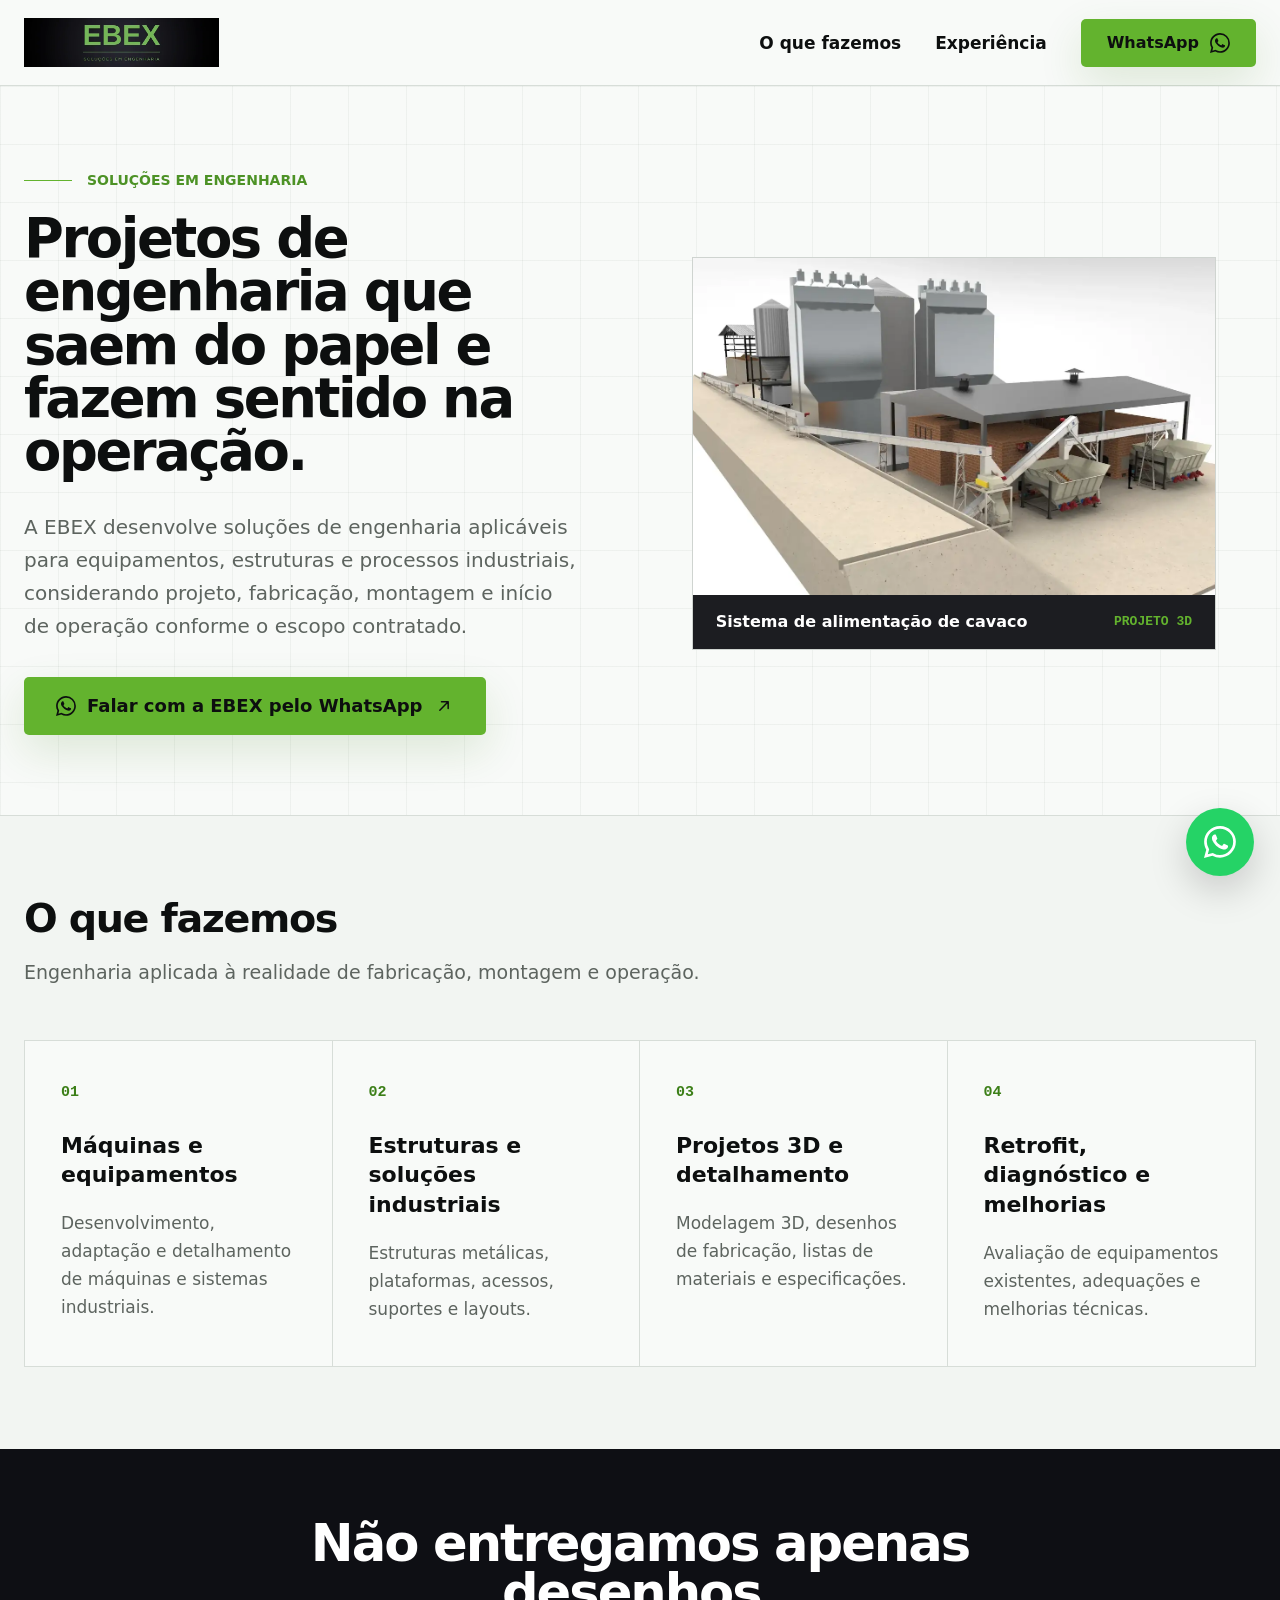
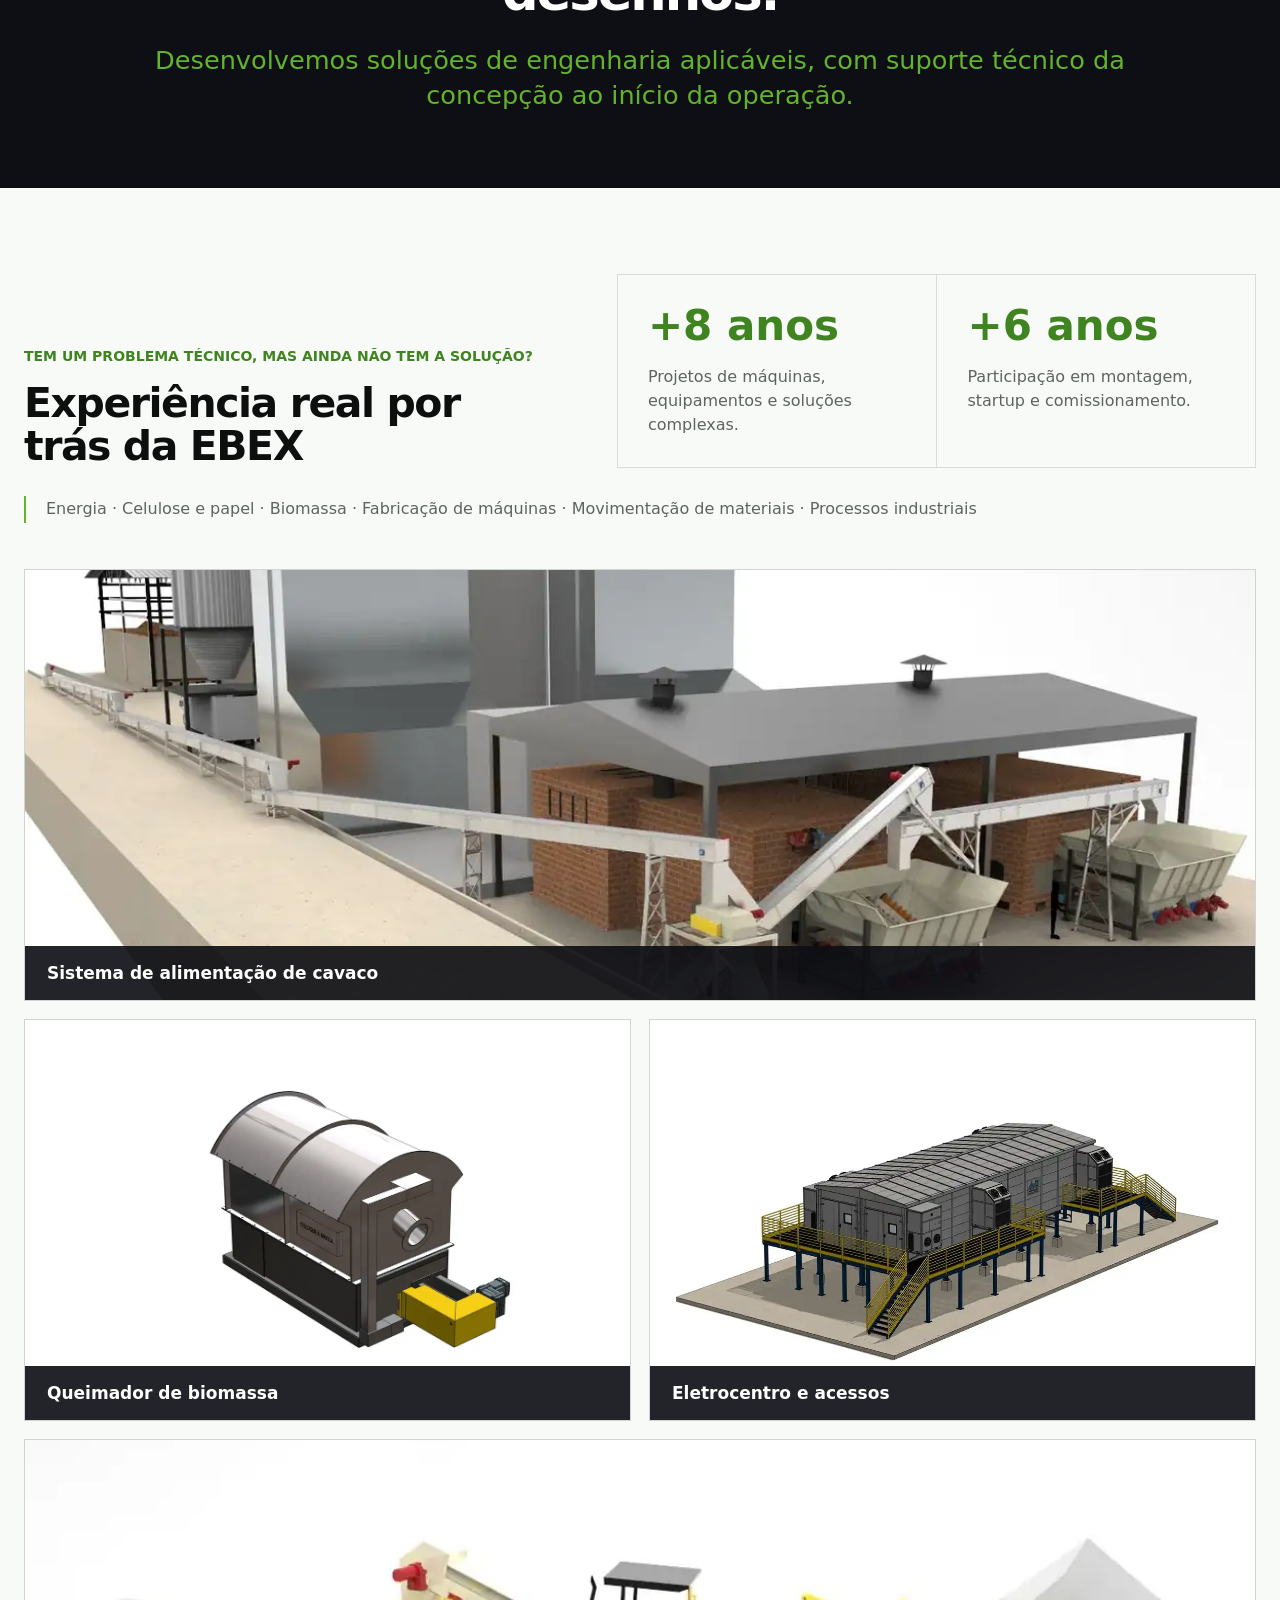
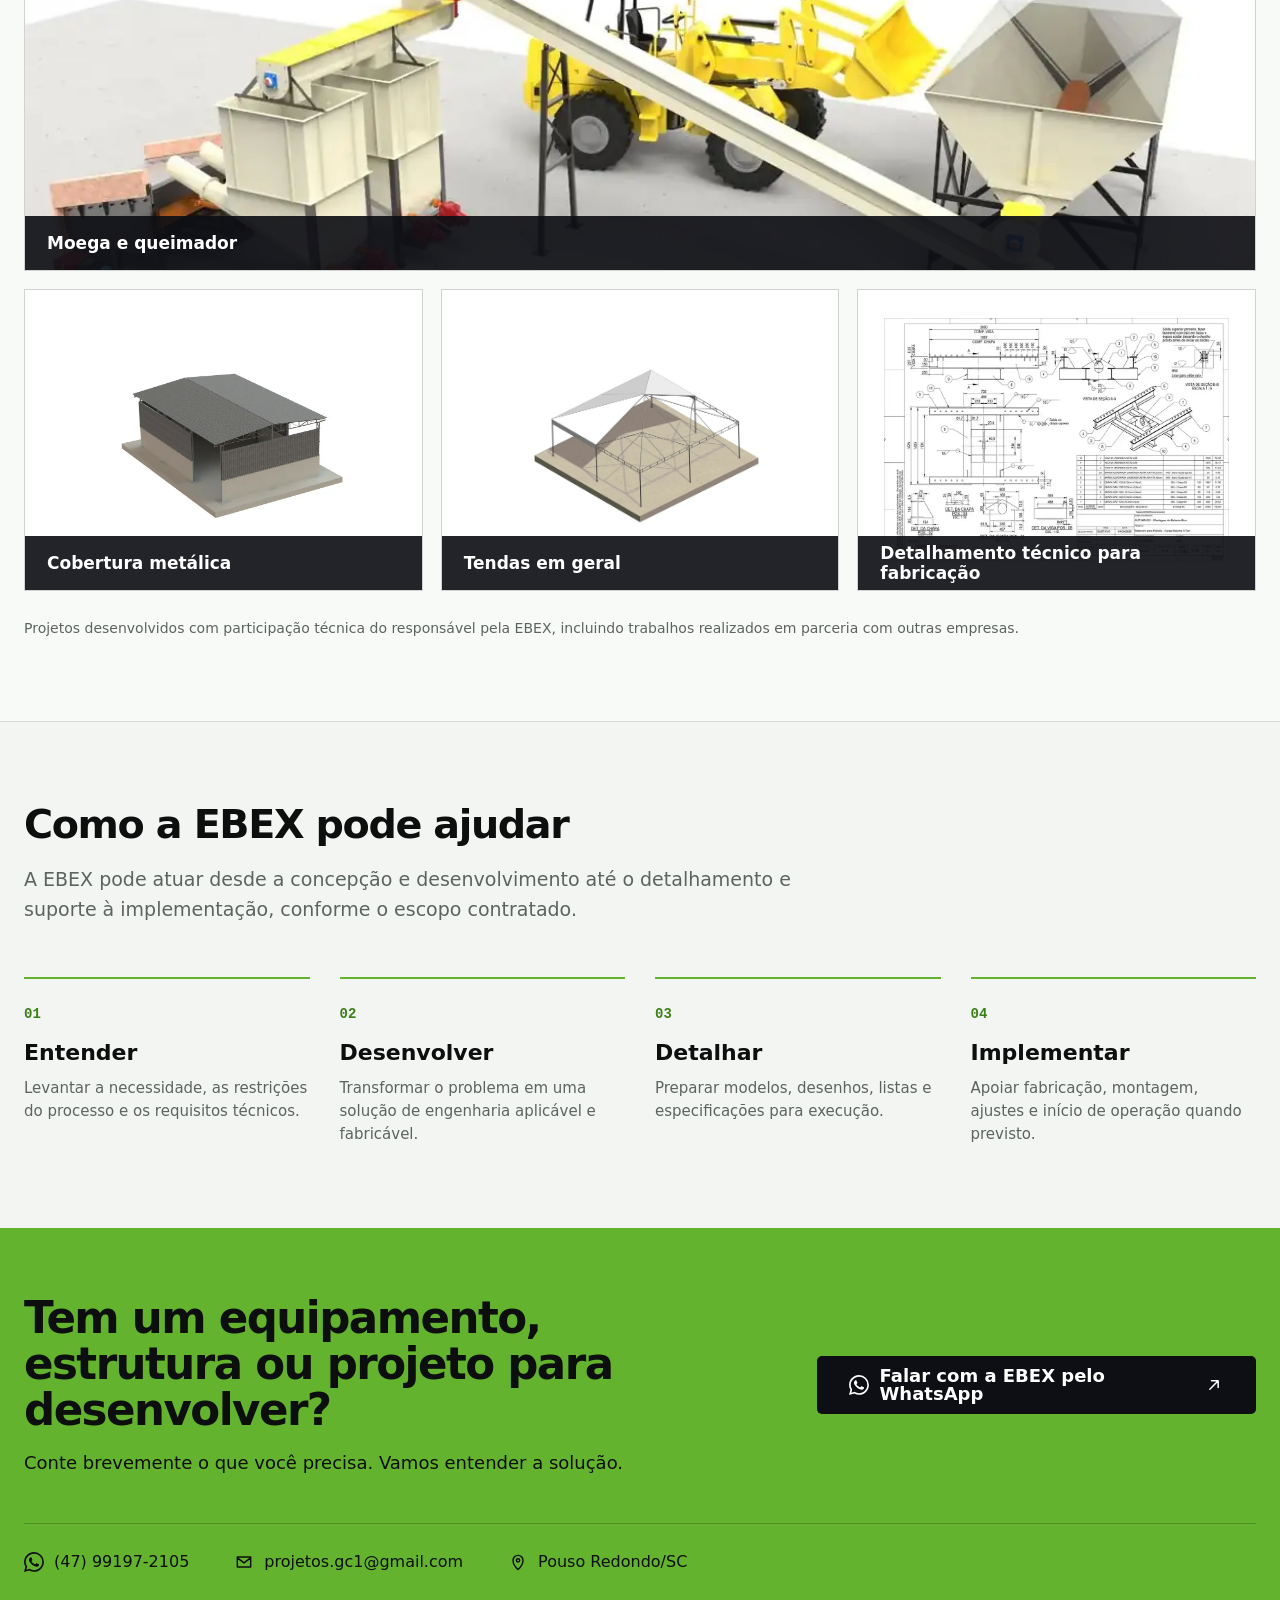
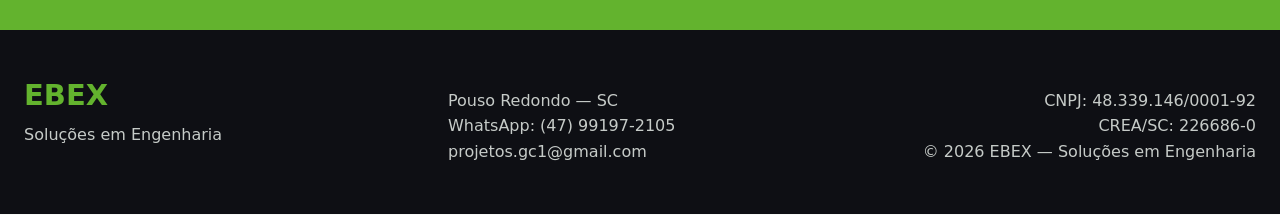
==== commit 43b0ca9f: "Add files via upload" ====
--- a/index.html
+++ b/index.html
@@ -11,11 +11,18 @@
 <meta content="website" property="og:type"/>
 <meta content="EBEX | Soluções em Engenharia" property="og:title"/>
 <meta content="Projetos de engenharia que saem do papel e fazem sentido na operação." property="og:description"/>
-<meta content="https://eusougustavocampos.github.io/ebex-site/[data-uri]" property="og:image"/>
-<meta content="https://eusougustavocampos.github.io/ebex-site/" property="og:url"/>
-<link href="https://eusougustavocampos.github.io/ebex-site/" rel="canonical"/>
+<meta content="https://ebexengenharia.github.io/ebex-site/og-image.jpg" property="og:image"/>
+<meta content="image/jpeg" property="og:image:type"/>
+<meta content="1200" property="og:image:width"/>
+<meta content="630" property="og:image:height"/>
+<meta content="Projeto industrial desenvolvido pela EBEX - Soluções em Engenharia" property="og:image:alt"/>
+<meta content="https://ebexengenharia.github.io/ebex-site/" property="og:url"/>
+<link href="https://ebexengenharia.github.io/ebex-site/" rel="canonical"/>
 <meta content="pt_BR" property="og:locale"/>
 <meta content="summary_large_image" name="twitter:card"/>
+<meta content="EBEX | Soluções em Engenharia" name="twitter:title"/>
+<meta content="Projetos de engenharia que saem do papel e fazem sentido na operação." name="twitter:description"/>
+<meta content="https://ebexengenharia.github.io/ebex-site/og-image.jpg" name="twitter:image"/>
 <link href="[data-uri]" rel="icon" type="image/svg+xml"/>
 <style>
 :root {
@@ -138,7 +145,7 @@
 .project-card.wide { grid-column:span 6; }
 .project-card.third { grid-column:span 2; }
 .project-card img { width:100%; height:400px; object-fit:cover; transition:transform .45s ease; }
-.project-card.wide img { height:430px; }
+.project-card.wide img { height:430px; object-position:center 48%; }
 .project-card.third img { height:300px; }
 .project-card:hover img { transform:scale(1.015); }
 .project-title { position:absolute; left:0; right:0; bottom:0; min-height:54px; display:flex; align-items:center; padding:0 22px; background:rgba(14,15,20,.91); color:#fff; font-size:17px; font-weight:700; }
@@ -221,8 +228,9 @@
   .metric + .metric { border-left:0; border-top:1px solid var(--line); }
   .project-grid { grid-template-columns:1fr; gap:14px; }
   .project-card, .project-card.wide, .project-card.third { grid-column:auto; }
-  .project-card img, .project-card.wide img, .project-card.third img { height:auto; max-height:420px; aspect-ratio:16/10; }
-  .project-card.contain img { max-height:360px; }
+  .hero-media img { height:min(72vw, 360px); object-fit:cover; object-position:center 48%; }
+  .project-card img, .project-card.wide img, .project-card.third img { height:min(68vw, 360px); max-height:none; aspect-ratio:auto; object-fit:cover; }
+  .project-card.contain img { height:min(68vw, 340px); max-height:none; object-fit:contain; padding:18px; }
   .process-grid { grid-template-columns:1fr 1fr; }
   .cta-top { grid-template-columns:1fr; gap:34px; }
   .cta-action { justify-self:stretch; }
@@ -230,12 +238,14 @@
   .contact-strip { gap:18px 28px; }
   .footer-grid { grid-template-columns:1fr; gap:26px; }
   .footer-right { text-align:left; }
-  .floating-wa { right:18px; bottom:18px; width:60px; height:60px; }
+  .floating-wa { right:18px; bottom:18px; width:56px; height:56px; }
+  .floating-wa svg { width:27px; height:27px; }
 }
 
 @media (max-width: 520px) {
   .header-actions .btn span { display:none; }
   .header-actions .btn { width:44px; padding:0; }
+  .header-actions .btn .icon { width:22px; height:22px; }
   .media-caption { padding-inline:15px; font-size:13px; }
   .media-caption span:last-child { display:none; }
   .section-head { margin-bottom:36px; }
@@ -263,7 +273,7 @@
 </nav>
 <a aria-label="Falar com a EBEX pelo WhatsApp" class="btn btn-green" href="https://wa.me/5547991972105?text=Ol%C3%A1%2C%20vim%20pelo%20site%20da%20EBEX%20e%20gostaria%20de%20conversar%20sobre%20um%20projeto." rel="noopener" target="_blank">
 <span>WhatsApp</span>
-<svg aria-hidden="true" class="icon" fill="none" viewbox="0 0 24 24"><path d="M7 17 17 7M9 7h8v8" stroke="currentColor" stroke-linecap="round" stroke-linejoin="round" stroke-width="1.8"></path></svg>
+<svg aria-hidden="true" class="icon" fill="currentColor" viewBox="0 0 16 16"><path d="M13.601 2.326A7.85 7.85 0 0 0 7.994 0C3.627 0 .068 3.558.064 7.926c0 1.399.366 2.76 1.057 3.965L0 16l4.204-1.102a7.93 7.93 0 0 0 3.79.965h.004c4.368 0 7.926-3.558 7.93-7.93a7.9 7.9 0 0 0-2.327-5.607M7.994 14.521a6.6 6.6 0 0 1-3.356-.92l-.24-.144-2.494.654.666-2.433-.156-.25a6.56 6.56 0 0 1-1.007-3.505c0-3.633 2.957-6.59 6.594-6.59a6.55 6.55 0 0 1 4.66 1.931 6.56 6.56 0 0 1 1.928 4.66c-.004 3.639-2.961 6.597-6.595 6.597m3.615-4.934c-.197-.099-1.17-.578-1.353-.646-.182-.066-.315-.099-.445.099-.132.197-.511.646-.627.778-.116.132-.231.148-.429.05-.197-.1-.836-.308-1.591-.981-.588-.525-.985-1.173-1.1-1.371-.116-.198-.012-.305.087-.403.09-.09.198-.231.297-.347.1-.116.132-.198.198-.33.066-.132.033-.248-.017-.347-.05-.099-.445-1.073-.61-1.47-.16-.389-.323-.336-.445-.342l-.379-.007a.73.73 0 0 0-.528.248c-.182.198-.693.677-.693 1.654s.71 1.916.81 2.049c.099.132 1.397 2.132 3.383 2.992.473.203.842.324 1.13.415.475.151.907.13 1.248.079.38-.057 1.17-.479 1.336-.942.165-.462.165-.858.116-.942-.05-.083-.182-.132-.38-.23"></path></svg>
 </a>
 </div>
 </div>
@@ -276,7 +286,7 @@
 <h1>Projetos de engenharia que saem do papel e fazem sentido na operação.</h1>
 <p class="hero-copy">A EBEX desenvolve soluções de engenharia aplicáveis para equipamentos, estruturas e processos industriais, considerando projeto, fabricação, montagem e início de operação conforme o escopo contratado.</p>
 <a class="btn btn-green btn-lg" href="https://wa.me/5547991972105?text=Ol%C3%A1%2C%20vim%20pelo%20site%20da%20EBEX%20e%20gostaria%20de%20conversar%20sobre%20um%20projeto." rel="noopener" target="_blank">
-<svg aria-hidden="true" class="icon" fill="currentColor" viewBox="0 0 16 16" viewbox="0 0 24 24"><path d="M13.601 2.326A7.85 7.85 0 0 0 7.994 0C3.627 0 .068 3.558.064 7.926c0 1.399.366 2.76 1.057 3.965L0 16l4.204-1.102a7.93 7.93 0 0 0 3.79.965h.004c4.368 0 7.926-3.558 7.93-7.93a7.9 7.9 0 0 0-2.327-5.607M7.994 14.521a6.6 6.6 0 0 1-3.356-.92l-.24-.144-2.494.654.666-2.433-.156-.25a6.56 6.56 0 0 1-1.007-3.505c0-3.633 2.957-6.59 6.594-6.59a6.55 6.55 0 0 1 4.66 1.931 6.56 6.56 0 0 1 1.928 4.66c-.004 3.639-2.961 6.597-6.595 6.597m3.615-4.934c-.197-.099-1.17-.578-1.353-.646-.182-.066-.315-.099-.445.099-.132.197-.511.646-.627.778-.116.132-.231.148-.429.05-.197-.1-.836-.308-1.591-.981-.588-.525-.985-1.173-1.1-1.371-.116-.198-.012-.305.087-.403.09-.09.198-.231.297-.347.1-.116.132-.198.198-.33.066-.132.033-.248-.017-.347-.05-.099-.445-1.073-.61-1.47-.16-.389-.323-.336-.445-.342l-.379-.007a.73.73 0 0 0-.528.248c-.182.198-.693.677-.693 1.654s.71 1.916.81 2.049c.099.132 1.397 2.132 3.383 2.992.473.203.842.324 1.13.415.475.151.907.13 1.248.079.38-.057 1.17-.479 1.336-.942.165-.462.165-.858.116-.942-.05-.083-.182-.132-.38-.23"></path></svg>
+<svg aria-hidden="true" class="icon" fill="currentColor" viewBox="0 0 16 16"><path d="M13.601 2.326A7.85 7.85 0 0 0 7.994 0C3.627 0 .068 3.558.064 7.926c0 1.399.366 2.76 1.057 3.965L0 16l4.204-1.102a7.93 7.93 0 0 0 3.79.965h.004c4.368 0 7.926-3.558 7.93-7.93a7.9 7.9 0 0 0-2.327-5.607M7.994 14.521a6.6 6.6 0 0 1-3.356-.92l-.24-.144-2.494.654.666-2.433-.156-.25a6.56 6.56 0 0 1-1.007-3.505c0-3.633 2.957-6.59 6.594-6.59a6.55 6.55 0 0 1 4.66 1.931 6.56 6.56 0 0 1 1.928 4.66c-.004 3.639-2.961 6.597-6.595 6.597m3.615-4.934c-.197-.099-1.17-.578-1.353-.646-.182-.066-.315-.099-.445.099-.132.197-.511.646-.627.778-.116.132-.231.148-.429.05-.197-.1-.836-.308-1.591-.981-.588-.525-.985-1.173-1.1-1.371-.116-.198-.012-.305.087-.403.09-.09.198-.231.297-.347.1-.116.132-.198.198-.33.066-.132.033-.248-.017-.347-.05-.099-.445-1.073-.61-1.47-.16-.389-.323-.336-.445-.342l-.379-.007a.73.73 0 0 0-.528.248c-.182.198-.693.677-.693 1.654s.71 1.916.81 2.049c.099.132 1.397 2.132 3.383 2.992.473.203.842.324 1.13.415.475.151.907.13 1.248.079.38-.057 1.17-.479 1.336-.942.165-.462.165-.858.116-.942-.05-.083-.182-.132-.38-.23"></path></svg>
             Falar com a EBEX pelo WhatsApp
             <svg aria-hidden="true" class="icon" fill="none" viewbox="0 0 24 24"><path d="M7 17 17 7M9 7h8v8" stroke="currentColor" stroke-linecap="round" stroke-linejoin="round" stroke-width="1.8"></path></svg>
 </a>
@@ -376,7 +386,7 @@
 </div>
 <div class="cta-action">
 <a class="btn btn-dark btn-lg" href="https://wa.me/5547991972105?text=Ol%C3%A1%2C%20vim%20pelo%20site%20da%20EBEX%20e%20gostaria%20de%20conversar%20sobre%20um%20projeto." rel="noopener" target="_blank">
-<svg aria-hidden="true" class="icon" fill="currentColor" viewBox="0 0 16 16" viewbox="0 0 24 24"><path d="M13.601 2.326A7.85 7.85 0 0 0 7.994 0C3.627 0 .068 3.558.064 7.926c0 1.399.366 2.76 1.057 3.965L0 16l4.204-1.102a7.93 7.93 0 0 0 3.79.965h.004c4.368 0 7.926-3.558 7.93-7.93a7.9 7.9 0 0 0-2.327-5.607M7.994 14.521a6.6 6.6 0 0 1-3.356-.92l-.24-.144-2.494.654.666-2.433-.156-.25a6.56 6.56 0 0 1-1.007-3.505c0-3.633 2.957-6.59 6.594-6.59a6.55 6.55 0 0 1 4.66 1.931 6.56 6.56 0 0 1 1.928 4.66c-.004 3.639-2.961 6.597-6.595 6.597m3.615-4.934c-.197-.099-1.17-.578-1.353-.646-.182-.066-.315-.099-.445.099-.132.197-.511.646-.627.778-.116.132-.231.148-.429.05-.197-.1-.836-.308-1.591-.981-.588-.525-.985-1.173-1.1-1.371-.116-.198-.012-.305.087-.403.09-.09.198-.231.297-.347.1-.116.132-.198.198-.33.066-.132.033-.248-.017-.347-.05-.099-.445-1.073-.61-1.47-.16-.389-.323-.336-.445-.342l-.379-.007a.73.73 0 0 0-.528.248c-.182.198-.693.677-.693 1.654s.71 1.916.81 2.049c.099.132 1.397 2.132 3.383 2.992.473.203.842.324 1.13.415.475.151.907.13 1.248.079.38-.057 1.17-.479 1.336-.942.165-.462.165-.858.116-.942-.05-.083-.182-.132-.38-.23"></path></svg>
+<svg aria-hidden="true" class="icon" fill="currentColor" viewBox="0 0 16 16"><path d="M13.601 2.326A7.85 7.85 0 0 0 7.994 0C3.627 0 .068 3.558.064 7.926c0 1.399.366 2.76 1.057 3.965L0 16l4.204-1.102a7.93 7.93 0 0 0 3.79.965h.004c4.368 0 7.926-3.558 7.93-7.93a7.9 7.9 0 0 0-2.327-5.607M7.994 14.521a6.6 6.6 0 0 1-3.356-.92l-.24-.144-2.494.654.666-2.433-.156-.25a6.56 6.56 0 0 1-1.007-3.505c0-3.633 2.957-6.59 6.594-6.59a6.55 6.55 0 0 1 4.66 1.931 6.56 6.56 0 0 1 1.928 4.66c-.004 3.639-2.961 6.597-6.595 6.597m3.615-4.934c-.197-.099-1.17-.578-1.353-.646-.182-.066-.315-.099-.445.099-.132.197-.511.646-.627.778-.116.132-.231.148-.429.05-.197-.1-.836-.308-1.591-.981-.588-.525-.985-1.173-1.1-1.371-.116-.198-.012-.305.087-.403.09-.09.198-.231.297-.347.1-.116.132-.198.198-.33.066-.132.033-.248-.017-.347-.05-.099-.445-1.073-.61-1.47-.16-.389-.323-.336-.445-.342l-.379-.007a.73.73 0 0 0-.528.248c-.182.198-.693.677-.693 1.654s.71 1.916.81 2.049c.099.132 1.397 2.132 3.383 2.992.473.203.842.324 1.13.415.475.151.907.13 1.248.079.38-.057 1.17-.479 1.336-.942.165-.462.165-.858.116-.942-.05-.083-.182-.132-.38-.23"></path></svg>
               Falar com a EBEX pelo WhatsApp
               <svg aria-hidden="true" class="icon" fill="none" viewbox="0 0 24 24"><path d="M7 17 17 7M9 7h8v8" stroke="currentColor" stroke-linecap="round" stroke-linejoin="round" stroke-width="1.8"></path></svg>
 </a>
@@ -384,7 +394,7 @@
 </div>
 <div class="contact-strip">
 <a aria-label="WhatsApp da EBEX" class="contact-link" href="https://wa.me/5547991972105" rel="noopener" target="_blank">
-<svg aria-hidden="true" class="icon" fill="currentColor" viewBox="0 0 16 16" viewbox="0 0 24 24"><path d="M13.601 2.326A7.85 7.85 0 0 0 7.994 0C3.627 0 .068 3.558.064 7.926c0 1.399.366 2.76 1.057 3.965L0 16l4.204-1.102a7.93 7.93 0 0 0 3.79.965h.004c4.368 0 7.926-3.558 7.93-7.93a7.9 7.9 0 0 0-2.327-5.607M7.994 14.521a6.6 6.6 0 0 1-3.356-.92l-.24-.144-2.494.654.666-2.433-.156-.25a6.56 6.56 0 0 1-1.007-3.505c0-3.633 2.957-6.59 6.594-6.59a6.55 6.55 0 0 1 4.66 1.931 6.56 6.56 0 0 1 1.928 4.66c-.004 3.639-2.961 6.597-6.595 6.597m3.615-4.934c-.197-.099-1.17-.578-1.353-.646-.182-.066-.315-.099-.445.099-.132.197-.511.646-.627.778-.116.132-.231.148-.429.05-.197-.1-.836-.308-1.591-.981-.588-.525-.985-1.173-1.1-1.371-.116-.198-.012-.305.087-.403.09-.09.198-.231.297-.347.1-.116.132-.198.198-.33.066-.132.033-.248-.017-.347-.05-.099-.445-1.073-.61-1.47-.16-.389-.323-.336-.445-.342l-.379-.007a.73.73 0 0 0-.528.248c-.182.198-.693.677-.693 1.654s.71 1.916.81 2.049c.099.132 1.397 2.132 3.383 2.992.473.203.842.324 1.13.415.475.151.907.13 1.248.079.38-.057 1.17-.479 1.336-.942.165-.462.165-.858.116-.942-.05-.083-.182-.132-.38-.23"></path></svg>
+<svg aria-hidden="true" class="icon" fill="currentColor" viewBox="0 0 16 16"><path d="M13.601 2.326A7.85 7.85 0 0 0 7.994 0C3.627 0 .068 3.558.064 7.926c0 1.399.366 2.76 1.057 3.965L0 16l4.204-1.102a7.93 7.93 0 0 0 3.79.965h.004c4.368 0 7.926-3.558 7.93-7.93a7.9 7.9 0 0 0-2.327-5.607M7.994 14.521a6.6 6.6 0 0 1-3.356-.92l-.24-.144-2.494.654.666-2.433-.156-.25a6.56 6.56 0 0 1-1.007-3.505c0-3.633 2.957-6.59 6.594-6.59a6.55 6.55 0 0 1 4.66 1.931 6.56 6.56 0 0 1 1.928 4.66c-.004 3.639-2.961 6.597-6.595 6.597m3.615-4.934c-.197-.099-1.17-.578-1.353-.646-.182-.066-.315-.099-.445.099-.132.197-.511.646-.627.778-.116.132-.231.148-.429.05-.197-.1-.836-.308-1.591-.981-.588-.525-.985-1.173-1.1-1.371-.116-.198-.012-.305.087-.403.09-.09.198-.231.297-.347.1-.116.132-.198.198-.33.066-.132.033-.248-.017-.347-.05-.099-.445-1.073-.61-1.47-.16-.389-.323-.336-.445-.342l-.379-.007a.73.73 0 0 0-.528.248c-.182.198-.693.677-.693 1.654s.71 1.916.81 2.049c.099.132 1.397 2.132 3.383 2.992.473.203.842.324 1.13.415.475.151.907.13 1.248.079.38-.057 1.17-.479 1.336-.942.165-.462.165-.858.116-.942-.05-.083-.182-.132-.38-.23"></path></svg>
             (47) 99197-2105
           </a>
 <a class="contact-link" href="mailto:projetos.gc1@gmail.com">
@@ -407,7 +417,7 @@
 </div>
 </footer>
 <a aria-label="Falar com a EBEX pelo WhatsApp" class="floating-wa" href="https://wa.me/5547991972105?text=Ol%C3%A1%2C%20vim%20pelo%20site%20da%20EBEX%20e%20gostaria%20de%20conversar%20sobre%20um%20projeto." rel="noopener" target="_blank" title="Falar com a EBEX pelo WhatsApp">
-<svg aria-hidden="true" fill="currentColor" viewBox="0 0 16 16" viewbox="0 0 24 24"><path d="M13.601 2.326A7.85 7.85 0 0 0 7.994 0C3.627 0 .068 3.558.064 7.926c0 1.399.366 2.76 1.057 3.965L0 16l4.204-1.102a7.93 7.93 0 0 0 3.79.965h.004c4.368 0 7.926-3.558 7.93-7.93a7.9 7.9 0 0 0-2.327-5.607M7.994 14.521a6.6 6.6 0 0 1-3.356-.92l-.24-.144-2.494.654.666-2.433-.156-.25a6.56 6.56 0 0 1-1.007-3.505c0-3.633 2.957-6.59 6.594-6.59a6.55 6.55 0 0 1 4.66 1.931 6.56 6.56 0 0 1 1.928 4.66c-.004 3.639-2.961 6.597-6.595 6.597m3.615-4.934c-.197-.099-1.17-.578-1.353-.646-.182-.066-.315-.099-.445.099-.132.197-.511.646-.627.778-.116.132-.231.148-.429.05-.197-.1-.836-.308-1.591-.981-.588-.525-.985-1.173-1.1-1.371-.116-.198-.012-.305.087-.403.09-.09.198-.231.297-.347.1-.116.132-.198.198-.33.066-.132.033-.248-.017-.347-.05-.099-.445-1.073-.61-1.47-.16-.389-.323-.336-.445-.342l-.379-.007a.73.73 0 0 0-.528.248c-.182.198-.693.677-.693 1.654s.71 1.916.81 2.049c.099.132 1.397 2.132 3.383 2.992.473.203.842.324 1.13.415.475.151.907.13 1.248.079.38-.057 1.17-.479 1.336-.942.165-.462.165-.858.116-.942-.05-.083-.182-.132-.38-.23"></path></svg>
+<svg aria-hidden="true" fill="currentColor" viewBox="0 0 16 16"><path d="M13.601 2.326A7.85 7.85 0 0 0 7.994 0C3.627 0 .068 3.558.064 7.926c0 1.399.366 2.76 1.057 3.965L0 16l4.204-1.102a7.93 7.93 0 0 0 3.79.965h.004c4.368 0 7.926-3.558 7.93-7.93a7.9 7.9 0 0 0-2.327-5.607M7.994 14.521a6.6 6.6 0 0 1-3.356-.92l-.24-.144-2.494.654.666-2.433-.156-.25a6.56 6.56 0 0 1-1.007-3.505c0-3.633 2.957-6.59 6.594-6.59a6.55 6.55 0 0 1 4.66 1.931 6.56 6.56 0 0 1 1.928 4.66c-.004 3.639-2.961 6.597-6.595 6.597m3.615-4.934c-.197-.099-1.17-.578-1.353-.646-.182-.066-.315-.099-.445.099-.132.197-.511.646-.627.778-.116.132-.231.148-.429.05-.197-.1-.836-.308-1.591-.981-.588-.525-.985-1.173-1.1-1.371-.116-.198-.012-.305.087-.403.09-.09.198-.231.297-.347.1-.116.132-.198.198-.33.066-.132.033-.248-.017-.347-.05-.099-.445-1.073-.61-1.47-.16-.389-.323-.336-.445-.342l-.379-.007a.73.73 0 0 0-.528.248c-.182.198-.693.677-.693 1.654s.71 1.916.81 2.049c.099.132 1.397 2.132 3.383 2.992.473.203.842.324 1.13.415.475.151.907.13 1.248.079.38-.057 1.17-.479 1.336-.942.165-.462.165-.858.116-.942-.05-.083-.182-.132-.38-.23"></path></svg>
 </a>
 <script>
 (() => {
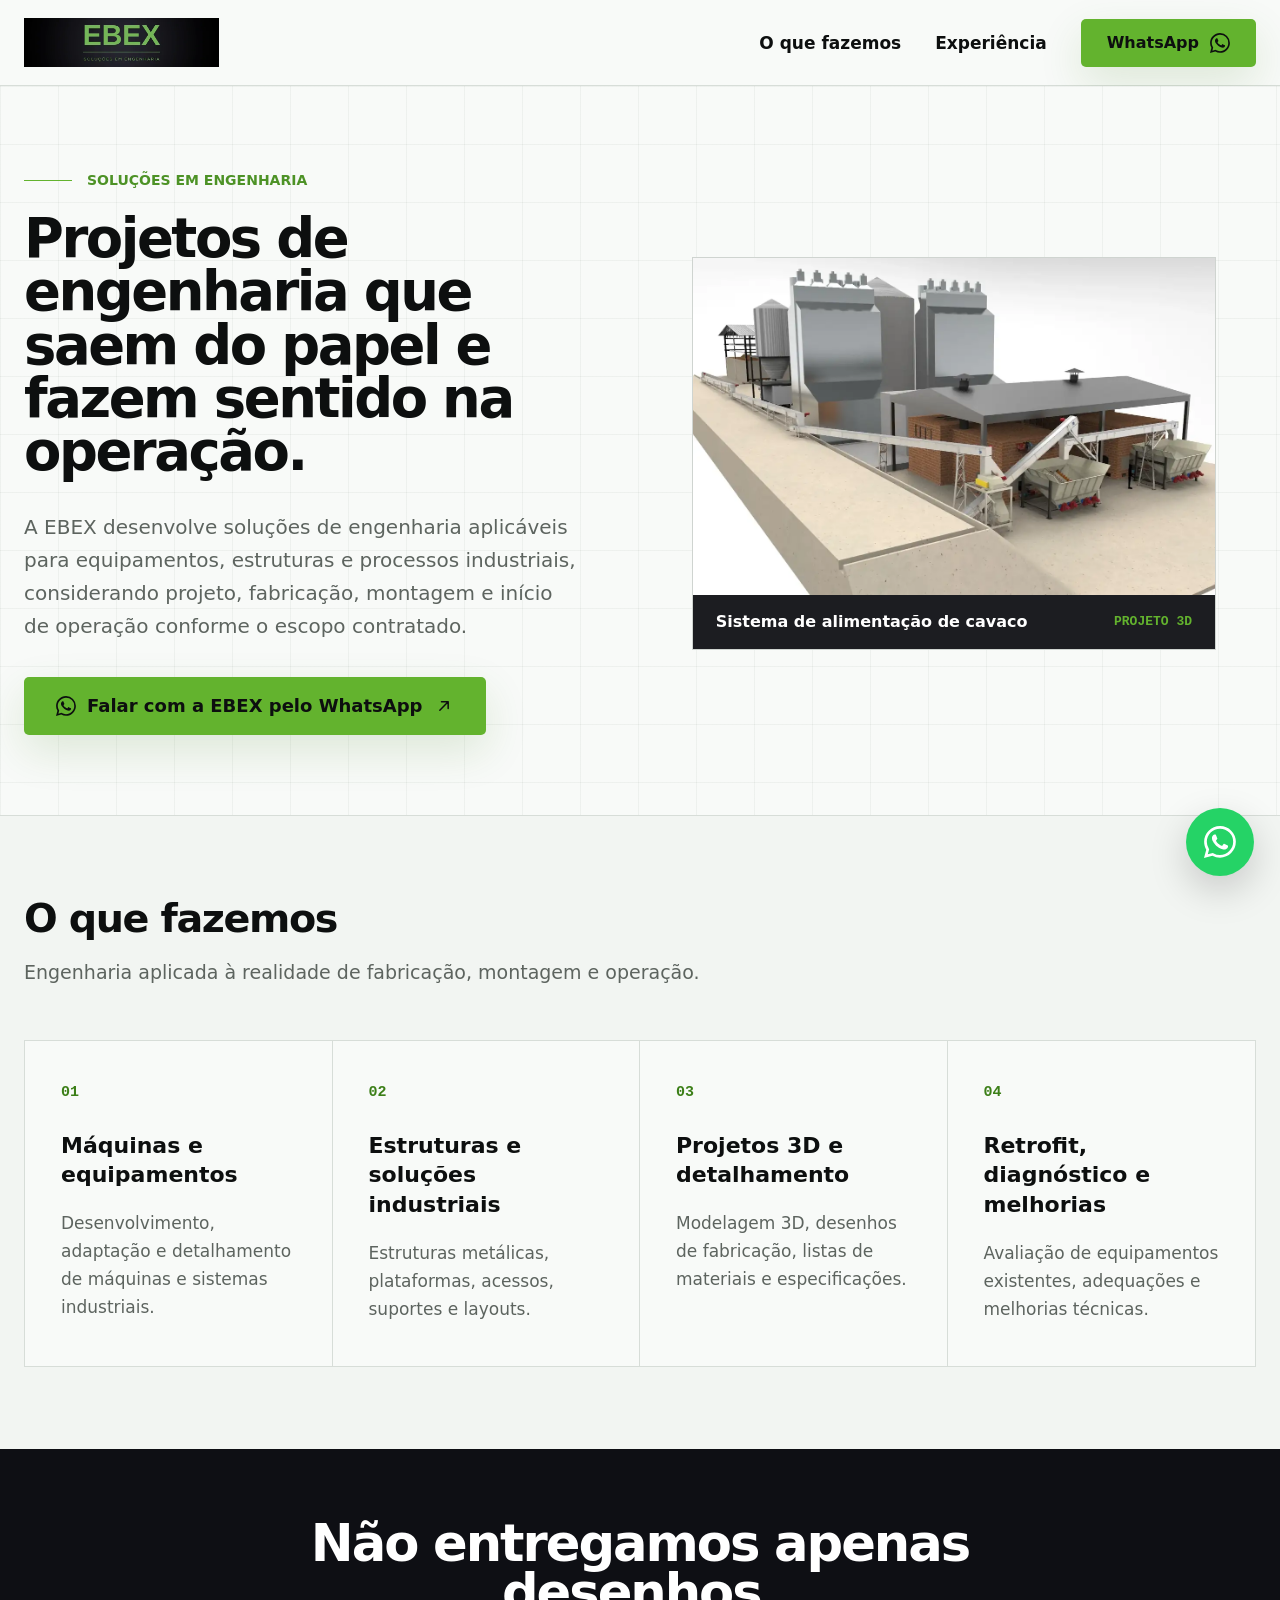
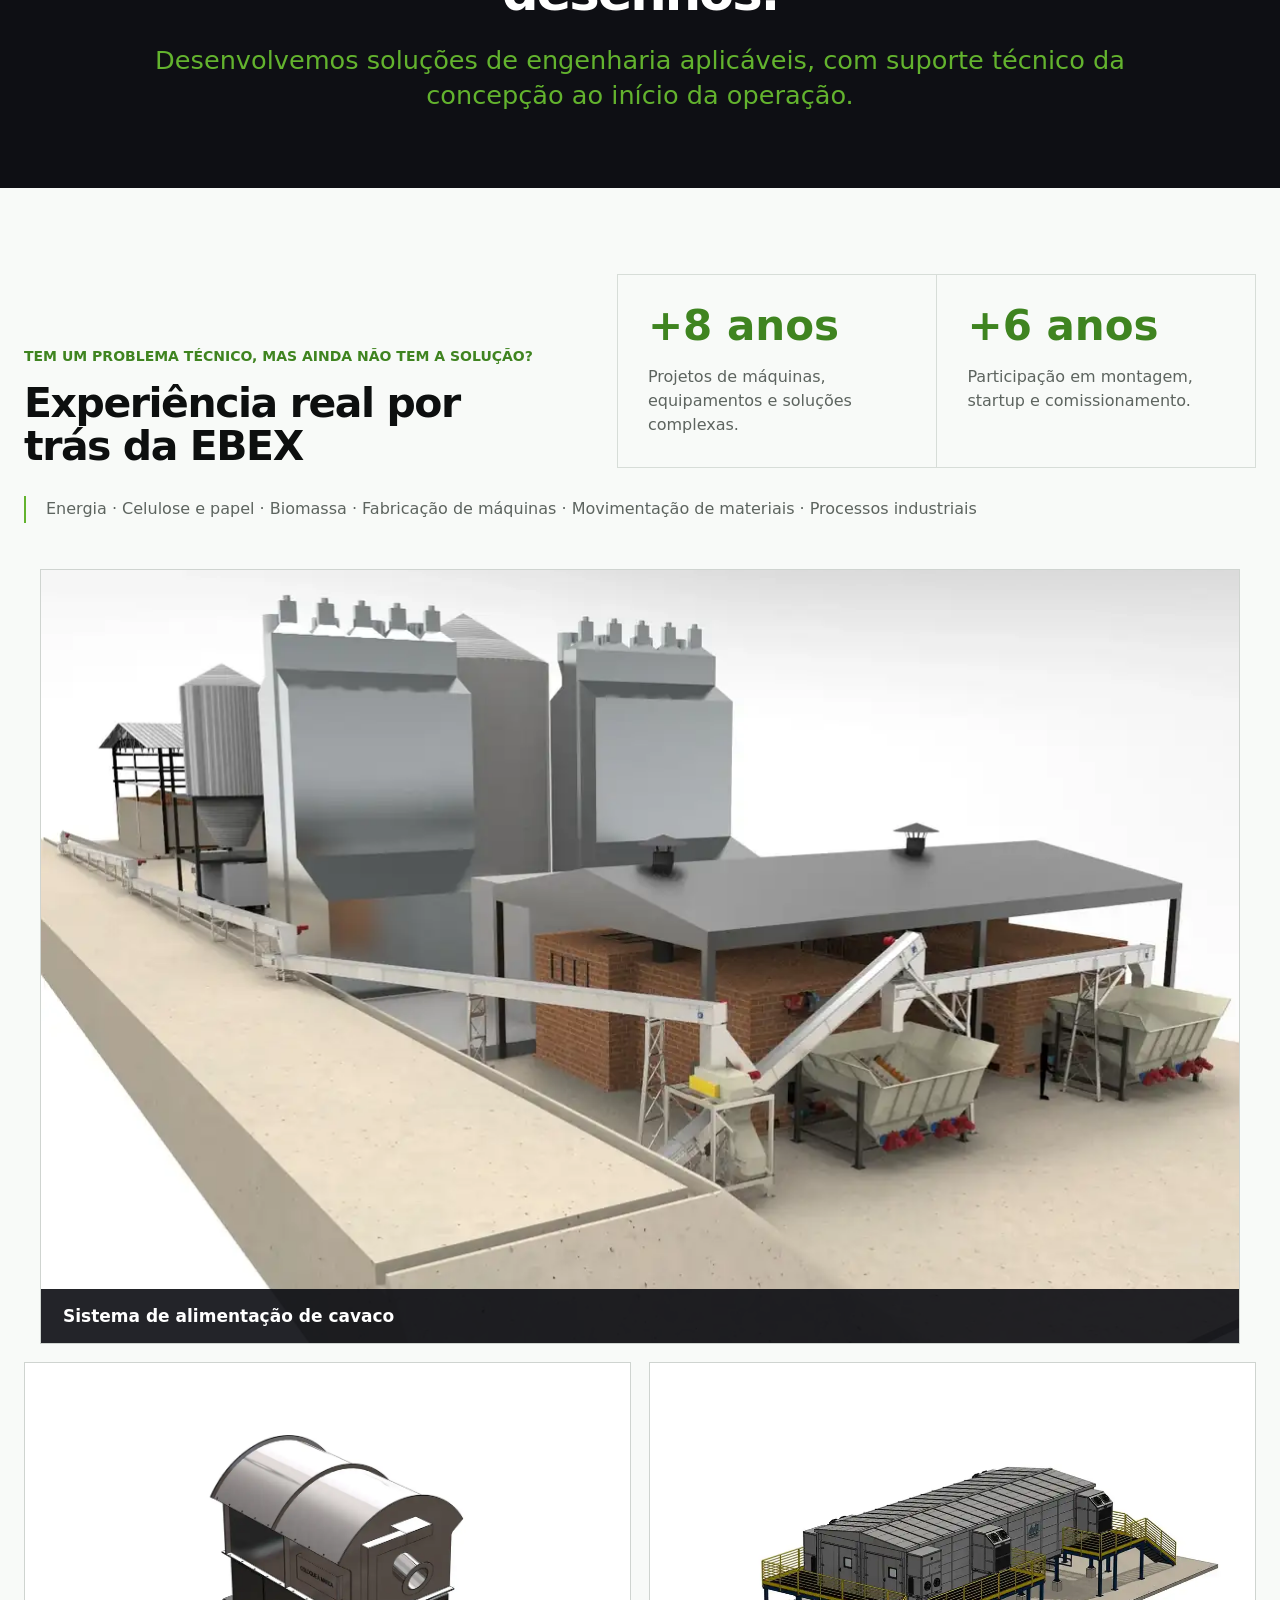
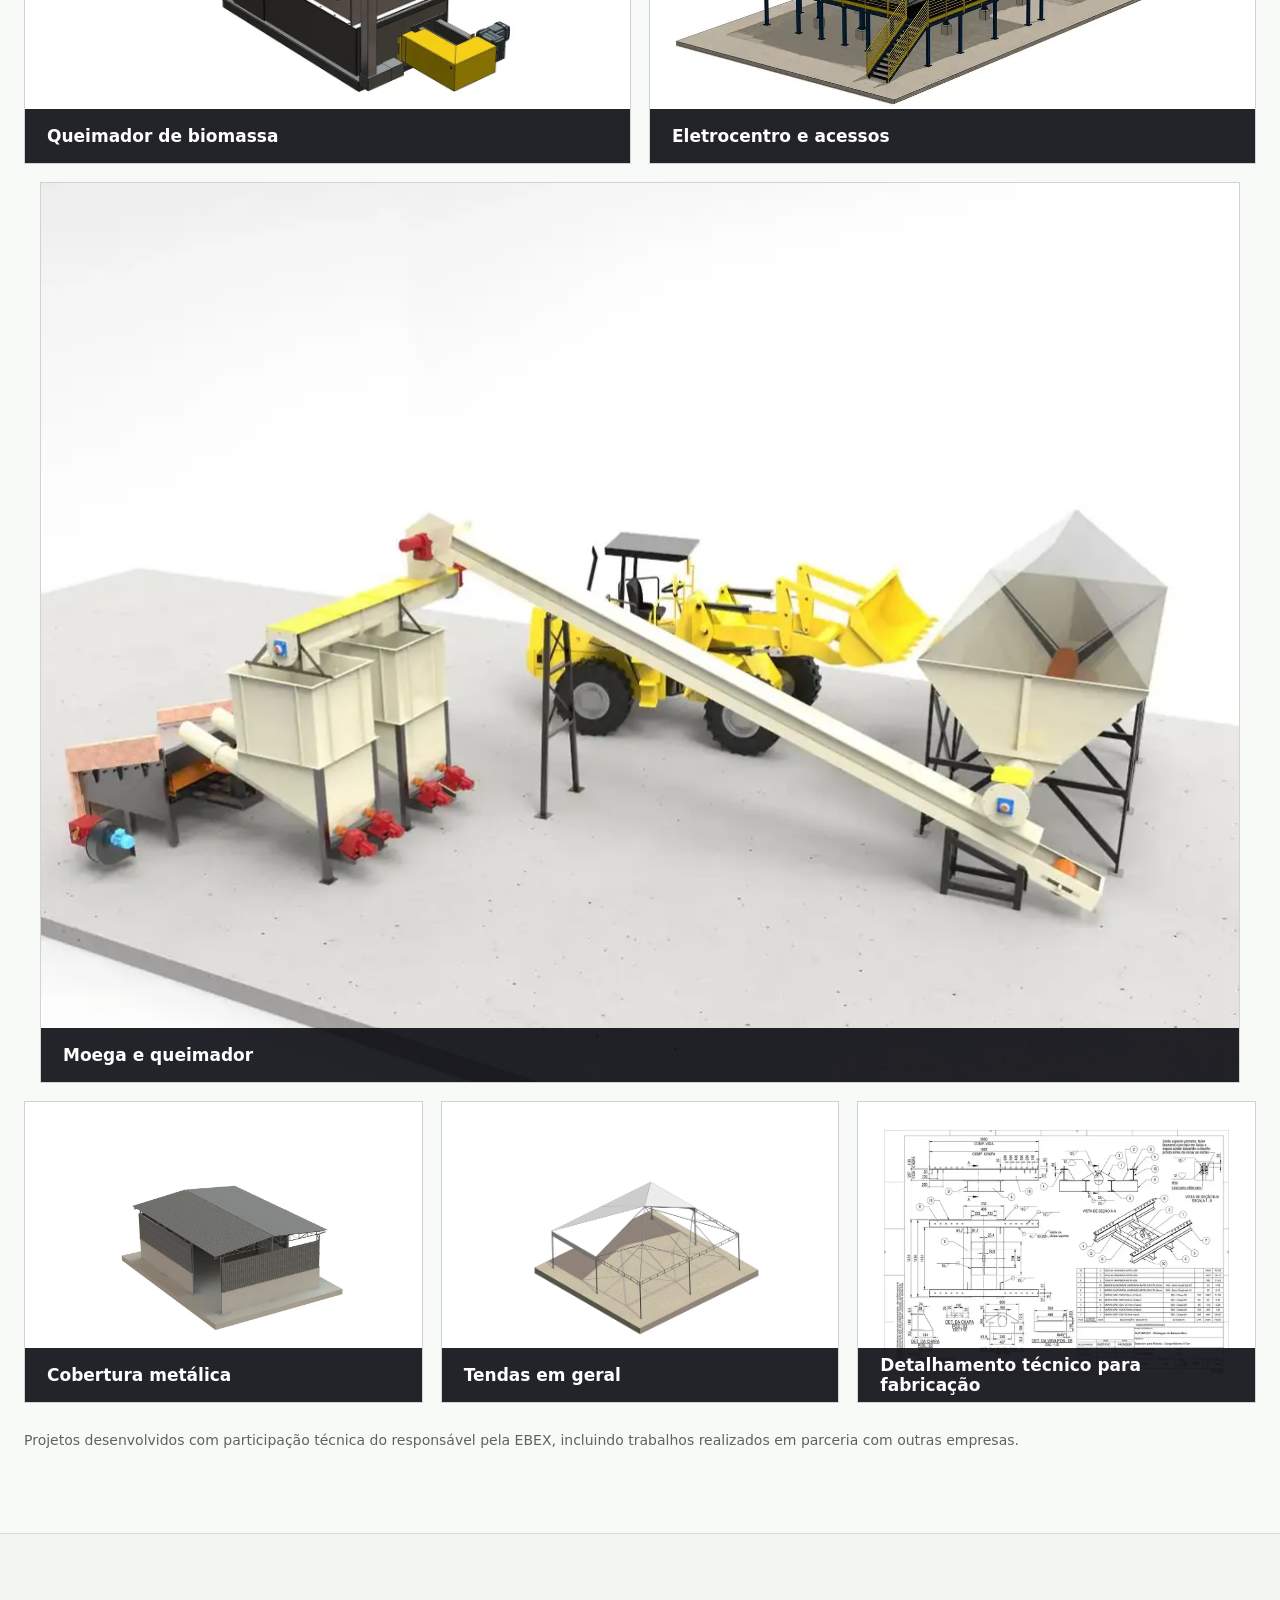
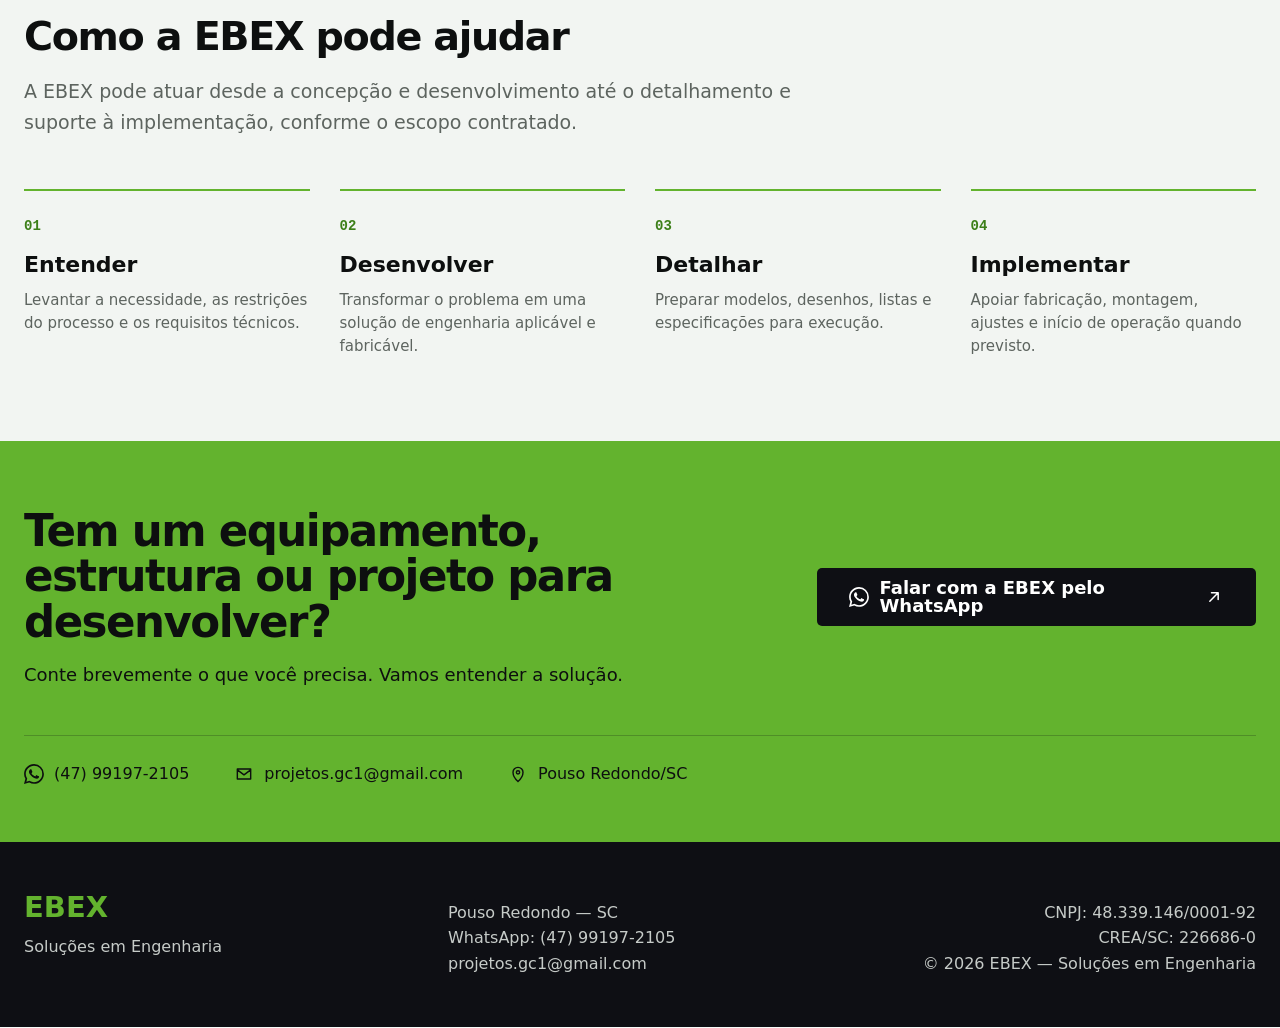
==== commit a7ad4b17: "Use EBEX logo for sharing and show full project images" ====
--- a/index.html
+++ b/index.html
@@ -4,6 +4,7 @@
 <head>
 <meta charset="utf-8"/>
 <meta content="width=device-width, initial-scale=1" name="viewport"/>
+<meta name="color-scheme" content="light"/>
 <title>EBEX | Projetos de Máquinas, Equipamentos e Estruturas</title>
 <meta content="A EBEX desenvolve soluções de engenharia para máquinas, equipamentos, estruturas metálicas, detalhamento técnico, retrofit e processos industriais." name="description"/>
 <meta content="index, follow" name="robots"/>
@@ -11,18 +12,19 @@
 <meta content="website" property="og:type"/>
 <meta content="EBEX | Soluções em Engenharia" property="og:title"/>
 <meta content="Projetos de engenharia que saem do papel e fazem sentido na operação." property="og:description"/>
-<meta content="https://ebexengenharia.github.io/ebex-site/og-image.jpg" property="og:image"/>
+<meta content="https://ebexengenharia.github.io/ebex-site/og-ebex.jpg" property="og:image"/>
 <meta content="image/jpeg" property="og:image:type"/>
 <meta content="1200" property="og:image:width"/>
 <meta content="630" property="og:image:height"/>
-<meta content="Projeto industrial desenvolvido pela EBEX - Soluções em Engenharia" property="og:image:alt"/>
+<meta content="Logo EBEX - Soluções em Engenharia" property="og:image:alt"/>
 <meta content="https://ebexengenharia.github.io/ebex-site/" property="og:url"/>
 <link href="https://ebexengenharia.github.io/ebex-site/" rel="canonical"/>
+<link rel="icon" type="image/png" href="favicon.png"/>
 <meta content="pt_BR" property="og:locale"/>
 <meta content="summary_large_image" name="twitter:card"/>
 <meta content="EBEX | Soluções em Engenharia" name="twitter:title"/>
 <meta content="Projetos de engenharia que saem do papel e fazem sentido na operação." name="twitter:description"/>
-<meta content="https://ebexengenharia.github.io/ebex-site/og-image.jpg" name="twitter:image"/>
+<meta content="https://ebexengenharia.github.io/ebex-site/og-ebex.jpg" name="twitter:image"/>
 <link href="[data-uri]" rel="icon" type="image/svg+xml"/>
 <style>
 :root {
@@ -68,6 +70,7 @@
 .nav { display:flex; align-items:center; gap:34px; font-size:17px; font-weight:600; }
 .nav a { transition:color .18s ease; }
 .nav a:hover { color:var(--green-dark); }
+a:focus-visible { outline:3px solid var(--green-dark); outline-offset:4px; }
 
 .btn {
   min-height:48px;
@@ -142,10 +145,10 @@
 
 .project-grid { display:grid; grid-template-columns:repeat(6,1fr); gap:18px; }
 .project-card { position:relative; overflow:hidden; border:1px solid #cfd4d0; background:#fff; grid-column:span 3; }
-.project-card.wide { grid-column:span 6; }
+.project-card.wide { grid-column:span 6; width:min(100%, 1200px); justify-self:center; }
 .project-card.third { grid-column:span 2; }
 .project-card img { width:100%; height:400px; object-fit:cover; transition:transform .45s ease; }
-.project-card.wide img { height:430px; object-position:center 48%; }
+.project-card.wide img { height:auto; object-fit:contain; }
 .project-card.third img { height:300px; }
 .project-card:hover img { transform:scale(1.015); }
 .project-title { position:absolute; left:0; right:0; bottom:0; min-height:54px; display:flex; align-items:center; padding:0 22px; background:rgba(14,15,20,.91); color:#fff; font-size:17px; font-weight:700; }
@@ -228,7 +231,7 @@
   .metric + .metric { border-left:0; border-top:1px solid var(--line); }
   .project-grid { grid-template-columns:1fr; gap:14px; }
   .project-card, .project-card.wide, .project-card.third { grid-column:auto; }
-  .hero-media img { height:min(72vw, 360px); object-fit:cover; object-position:center 48%; }
+  .hero-media img { height:auto; object-fit:contain; }
   .project-card img, .project-card.wide img, .project-card.third img { height:min(68vw, 360px); max-height:none; aspect-ratio:auto; object-fit:cover; }
   .project-card.contain img { height:min(68vw, 340px); max-height:none; object-fit:contain; padding:18px; }
   .process-grid { grid-template-columns:1fr 1fr; }
@@ -243,6 +246,12 @@
 }
 
 @media (max-width: 520px) {
+  .hero { padding:42px 0 48px; }
+  .hero-grid { gap:34px; }
+  .hero h1 { font-size:clamp(36px, 10.5vw, 52px); line-height:1.06; }
+  .hero-copy { line-height:1.5; margin-bottom:24px; }
+  .statement h2 { font-size:clamp(36px, 10vw, 48px); line-height:1.08; }
+  .floating-wa { right:14px; bottom:calc(14px + env(safe-area-inset-bottom)); }
   .header-actions .btn span { display:none; }
   .header-actions .btn { width:44px; padding:0; }
   .header-actions .btn .icon { width:22px; height:22px; }
@@ -264,7 +273,7 @@
 <header class="site-header">
 <div class="container header-inner">
 <a aria-label="EBEX - início" class="brand" href="#inicio">
-<img alt="EBEX - Soluções em Engenharia" height="190" src="[data-uri]" width="760"/>
+<img alt="EBEX - Soluções em Engenharia" height="190" src="assets/logo-ebex.webp" width="760"/>
 </a>
 <div class="header-actions">
 <nav aria-label="Navegação principal" class="nav">
@@ -292,7 +301,7 @@
 </a>
 </div>
 <figure class="hero-media">
-<img alt="Projeto 3D de sistema industrial de alimentação de cavaco" fetchpriority="high" height="1420" src="[data-uri]" width="2200"/>
+<img alt="Projeto 3D de sistema industrial de alimentação de cavaco" fetchpriority="high" height="1420" src="assets/hero-projeto.webp" width="2200"/>
 <figcaption class="media-caption"><span>Sistema de alimentação de cavaco</span><span>Projeto 3D</span></figcaption>
 </figure>
 </div>
@@ -332,31 +341,31 @@
 <p class="sectors">Energia · Celulose e papel · Biomassa · Fabricação de máquinas · Movimentação de materiais · Processos industriais</p>
 <div aria-label="Projetos e experiência" class="project-grid">
 <article class="project-card wide">
-<img alt="Sistema de alimentação de cavaco em ambiente industrial" height="1420" loading="lazy" src="[data-uri]" width="2200"/>
+<img alt="Sistema de alimentação de cavaco em ambiente industrial" height="1420" loading="lazy" decoding="async" src="assets/alimentacao-cavaco.webp" width="2200"/>
 <div class="project-title">Sistema de alimentação de cavaco</div>
 </article>
 <article class="project-card contain">
-<img alt="Projeto 3D de queimador de biomassa" height="1064" loading="lazy" src="[data-uri]" width="1800"/>
+<img alt="Projeto 3D de queimador de biomassa" height="1064" loading="lazy" decoding="async" src="assets/queimador-biomassa.webp" width="1800"/>
 <div class="project-title">Queimador de biomassa</div>
 </article>
 <article class="project-card contain">
-<img alt="Projeto 3D de eletrocentro e acessos metálicos" height="1182" loading="lazy" src="[data-uri]" width="2000"/>
+<img alt="Projeto 3D de eletrocentro e acessos metálicos" height="1182" loading="lazy" decoding="async" src="assets/eletrocentro.webp" width="2000"/>
 <div class="project-title">Eletrocentro e acessos</div>
 </article>
 <article class="project-card wide">
-<img alt="Projeto industrial de moega e queimador" height="960" loading="lazy" src="[data-uri]" width="1280"/>
+<img alt="Projeto industrial de moega e queimador" height="960" loading="lazy" decoding="async" src="assets/moega-queimador.webp" width="1280"/>
 <div class="project-title">Moega e queimador</div>
 </article>
 <article class="project-card third contain">
-<img alt="Projeto 3D de cobertura metálica" height="900" loading="lazy" src="[data-uri]" width="1600"/>
+<img alt="Projeto 3D de cobertura metálica" height="900" loading="lazy" decoding="async" src="assets/cobertura-metalica.webp" width="1600"/>
 <div class="project-title">Cobertura metálica</div>
 </article>
 <article class="project-card third contain">
-<img alt="Projeto 3D de tenda tubular piramidal" height="1485" loading="lazy" src="[data-uri]" width="1600"/>
+<img alt="Projeto 3D de tenda tubular piramidal" height="1485" loading="lazy" decoding="async" src="assets/tenda-piramidal.webp" width="1600"/>
 <div class="project-title">Tendas em geral</div>
 </article>
 <article class="project-card third contain">
-<img alt="Desenho técnico para fabricação" height="1273" loading="lazy" src="[data-uri]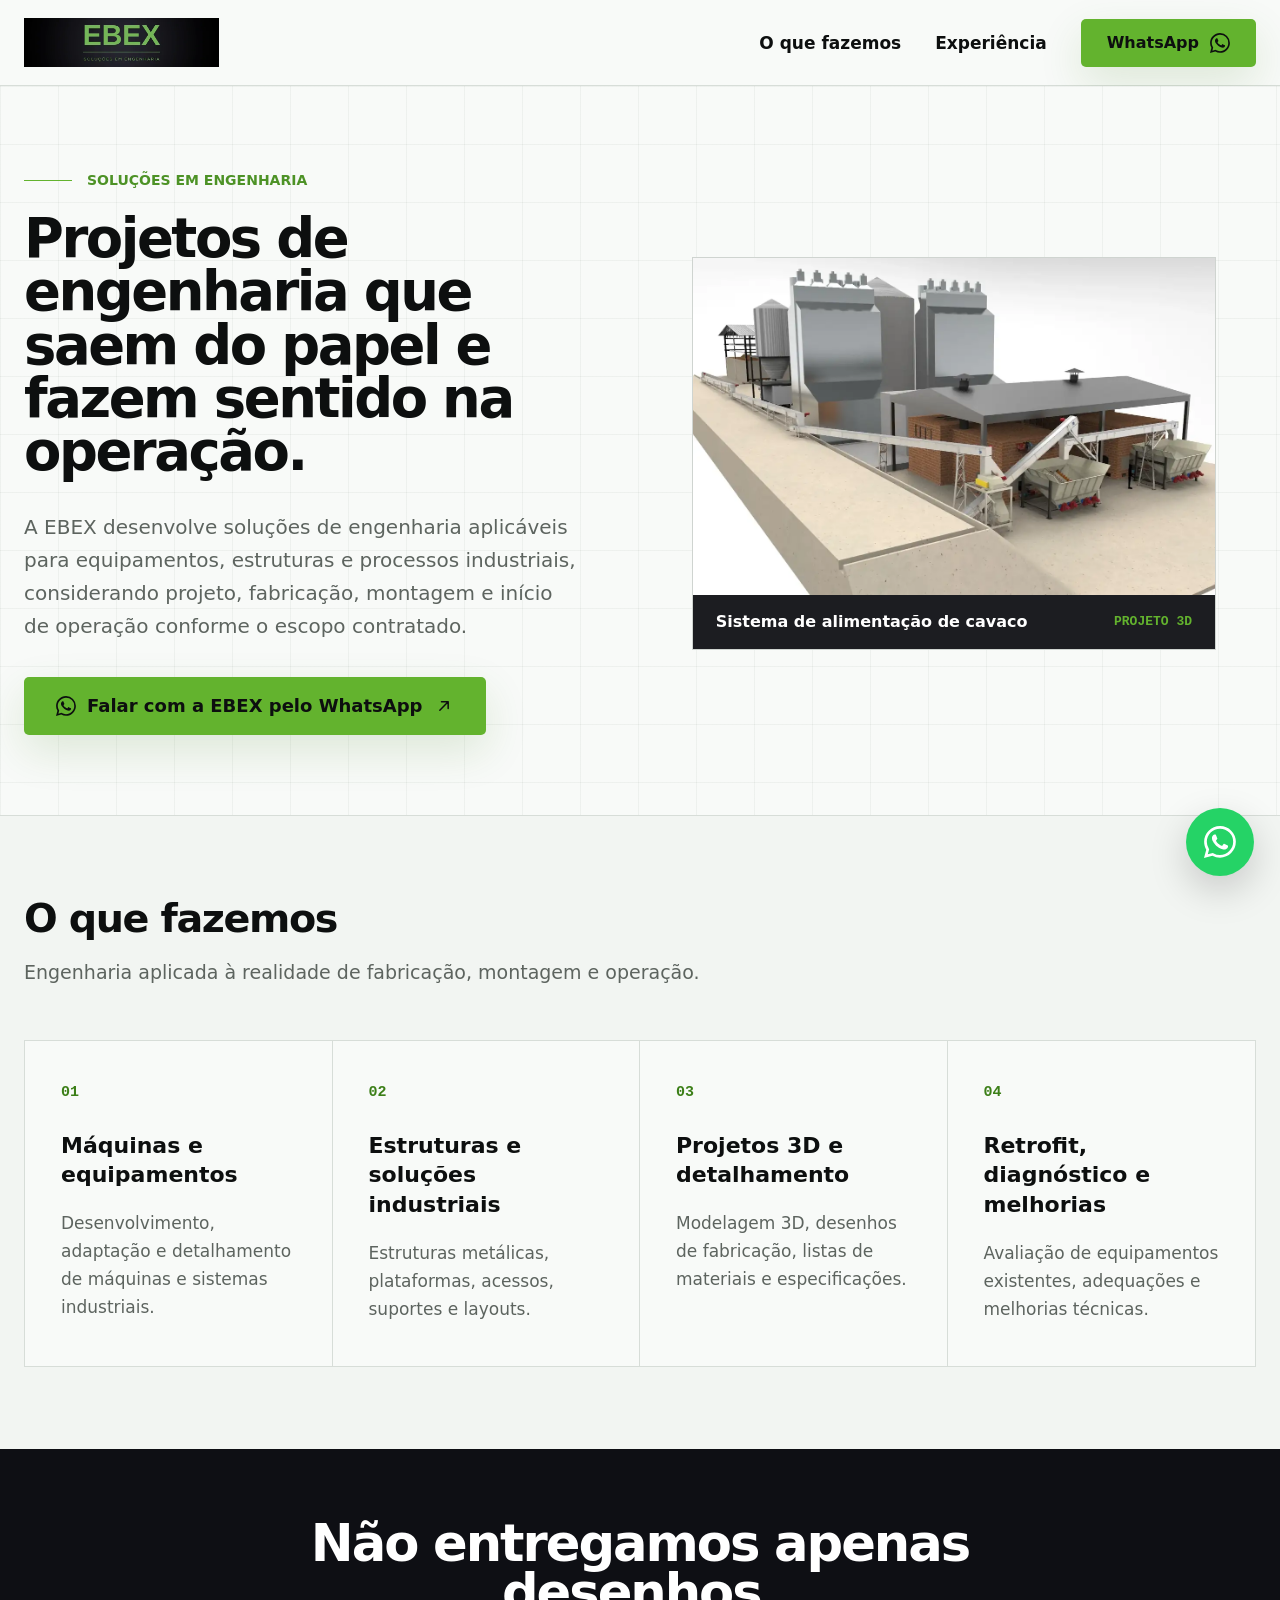
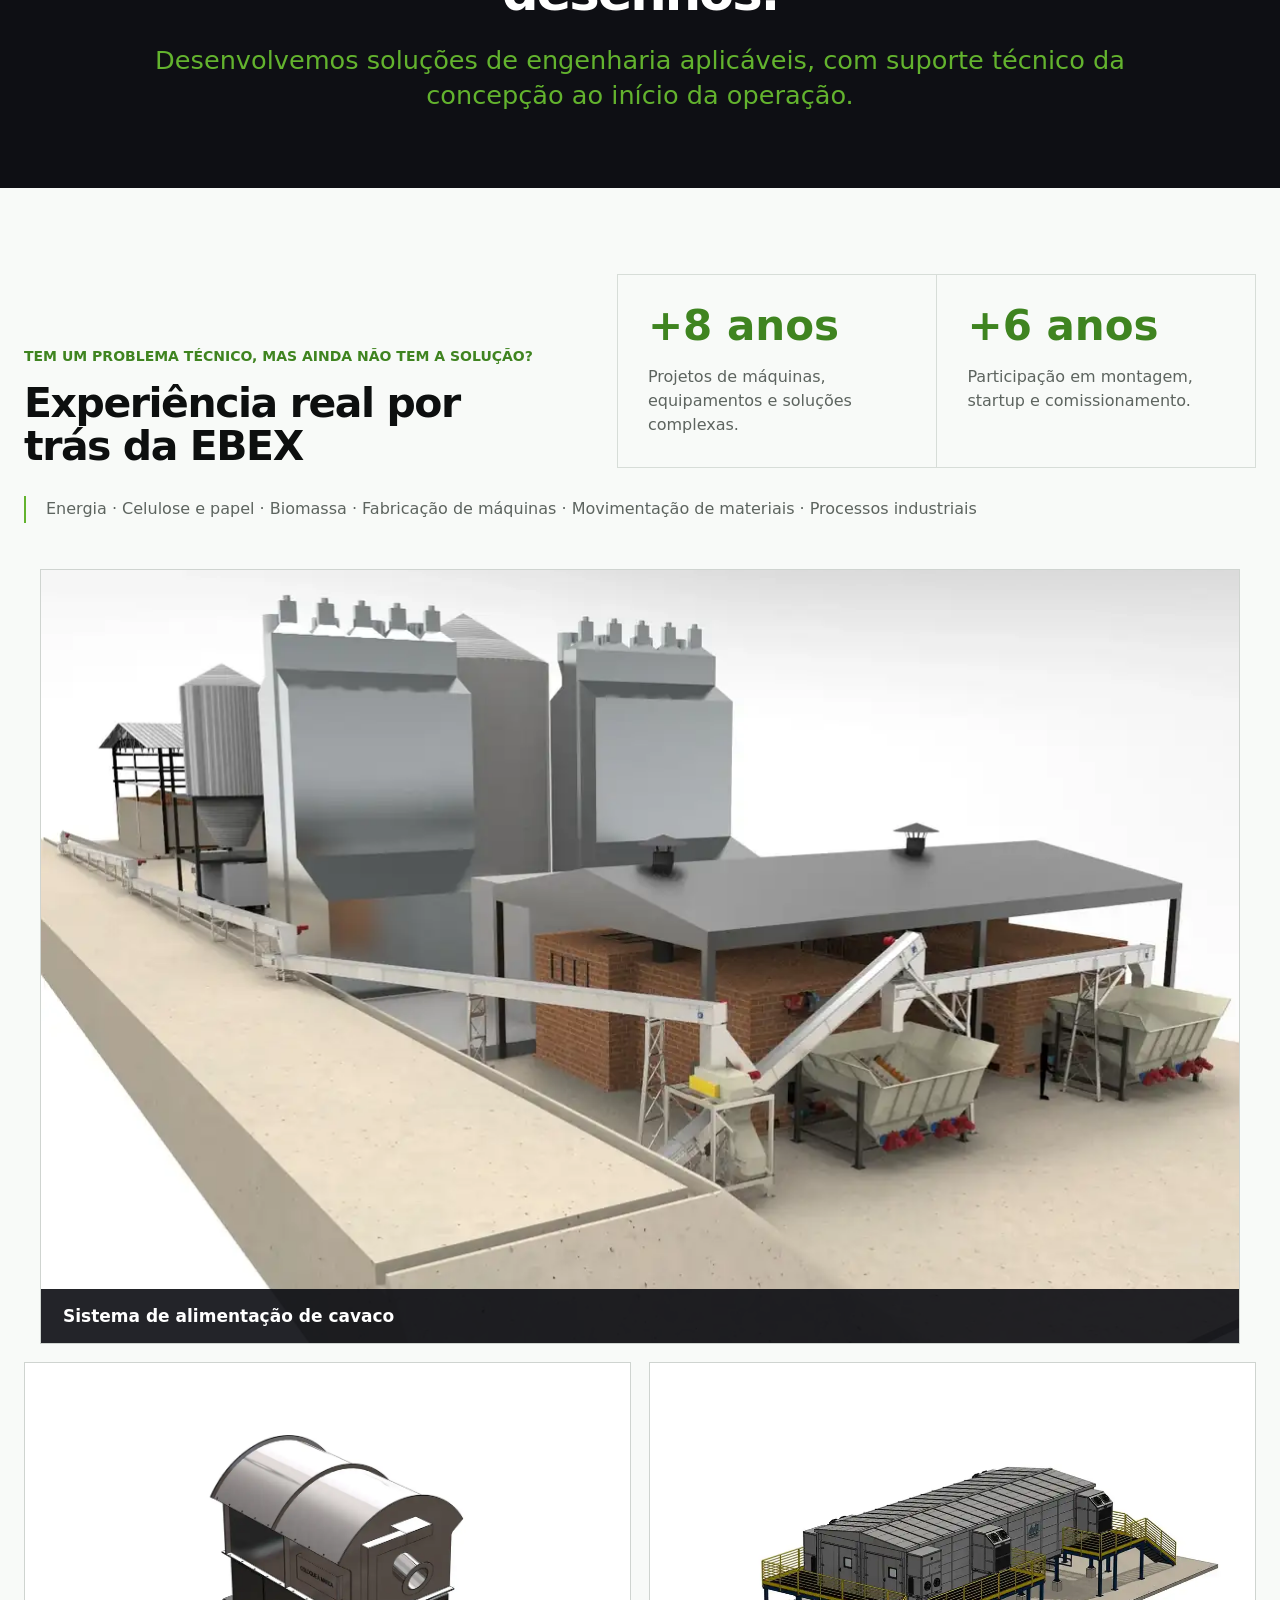
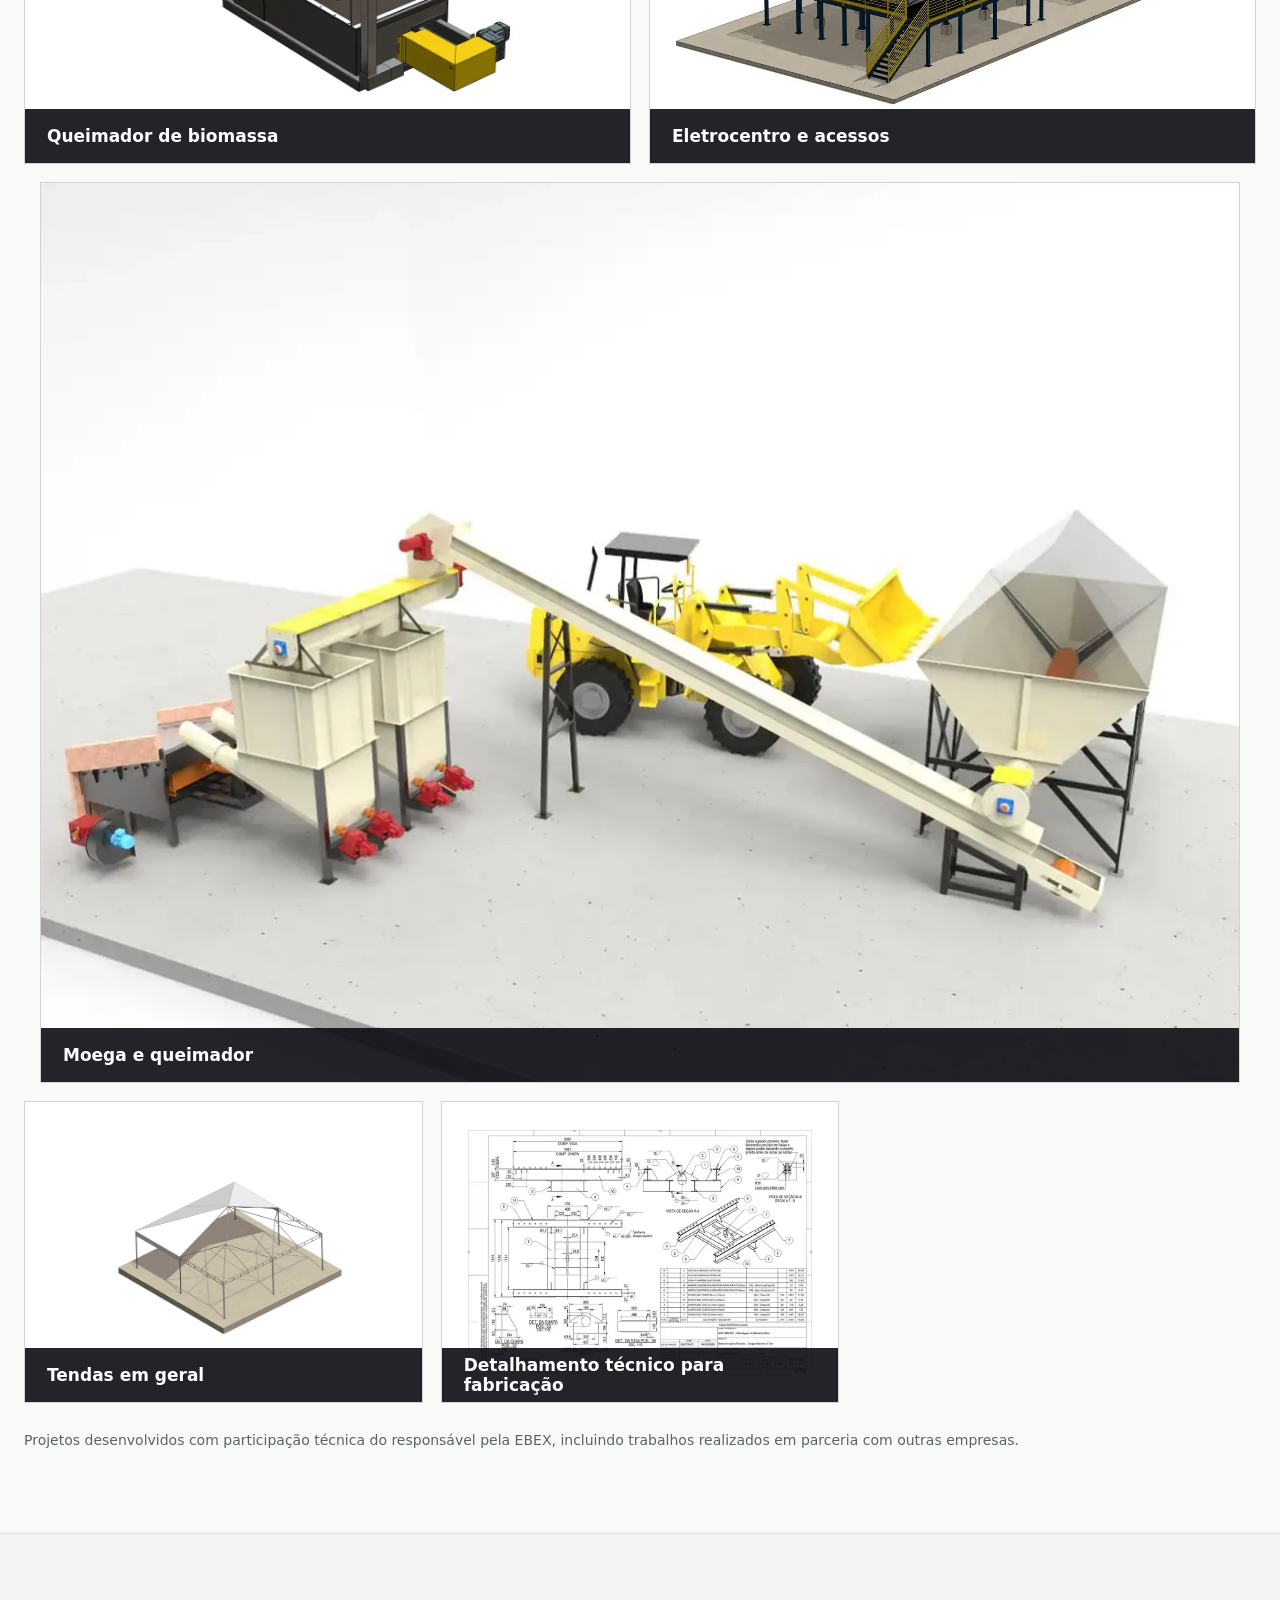
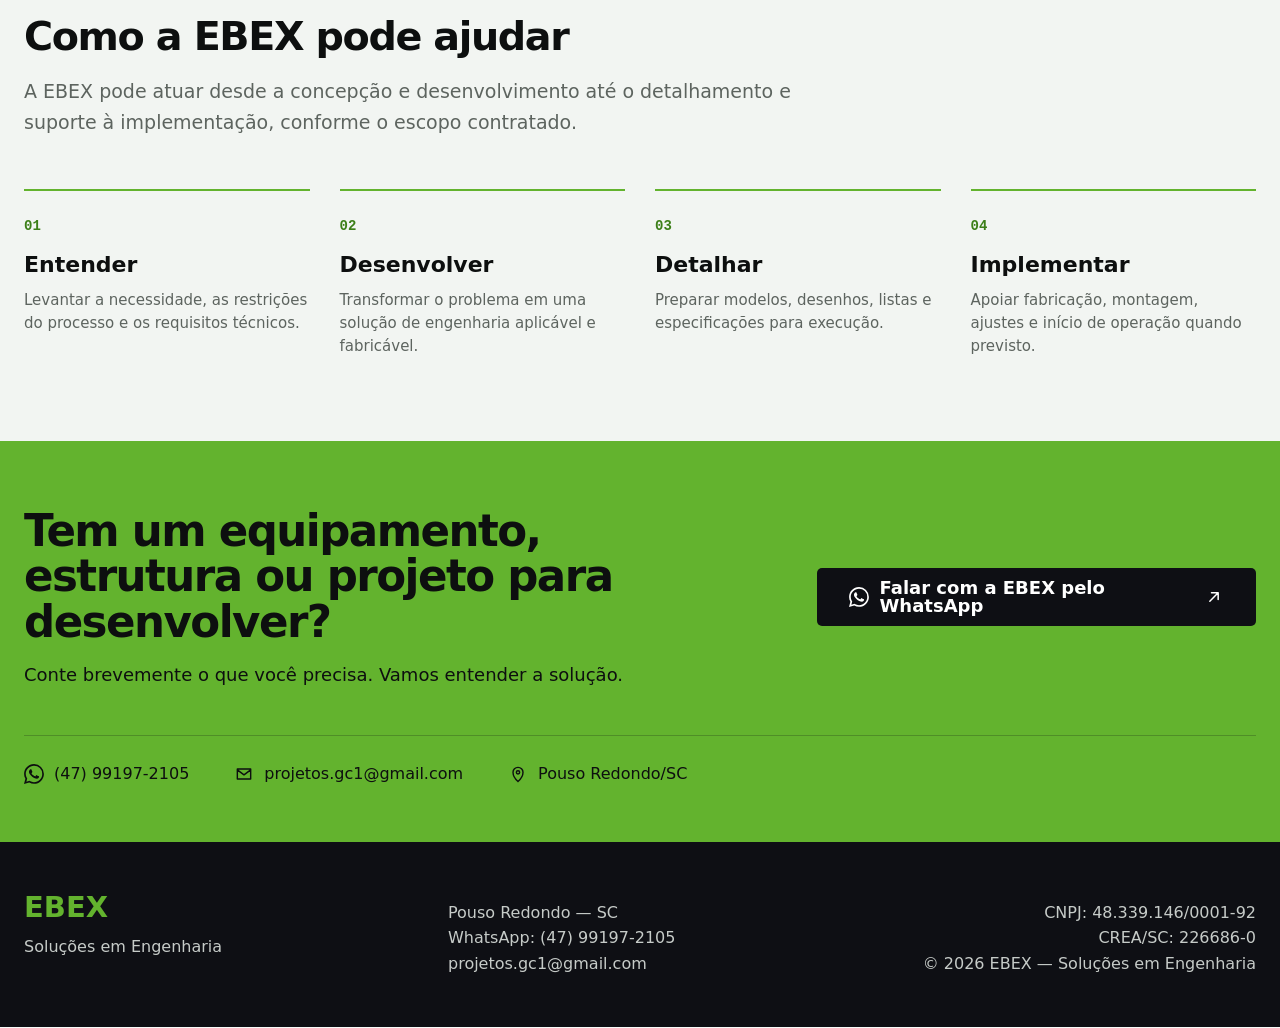
==== commit 72e4330d: "Remove projeto de cobertura metálica da galeria" ====
--- a/index.html
+++ b/index.html
@@ -19,7 +19,6 @@
 <meta content="Logo EBEX - Soluções em Engenharia" property="og:image:alt"/>
 <meta content="https://ebexengenharia.github.io/ebex-site/" property="og:url"/>
 <link href="https://ebexengenharia.github.io/ebex-site/" rel="canonical"/>
-<link rel="icon" type="image/png" href="favicon.png"/>
 <meta content="pt_BR" property="og:locale"/>
 <meta content="summary_large_image" name="twitter:card"/>
 <meta content="EBEX | Soluções em Engenharia" name="twitter:title"/>
@@ -357,10 +356,6 @@
 <div class="project-title">Moega e queimador</div>
 </article>
 <article class="project-card third contain">
-<img alt="Projeto 3D de cobertura metálica" height="900" loading="lazy" decoding="async" src="assets/cobertura-metalica.webp" width="1600"/>
-<div class="project-title">Cobertura metálica</div>
-</article>
-<article class="project-card third contain">
 <img alt="Projeto 3D de tenda tubular piramidal" height="1485" loading="lazy" decoding="async" src="assets/tenda-piramidal.webp" width="1600"/>
 <div class="project-title">Tendas em geral</div>
 </article>
